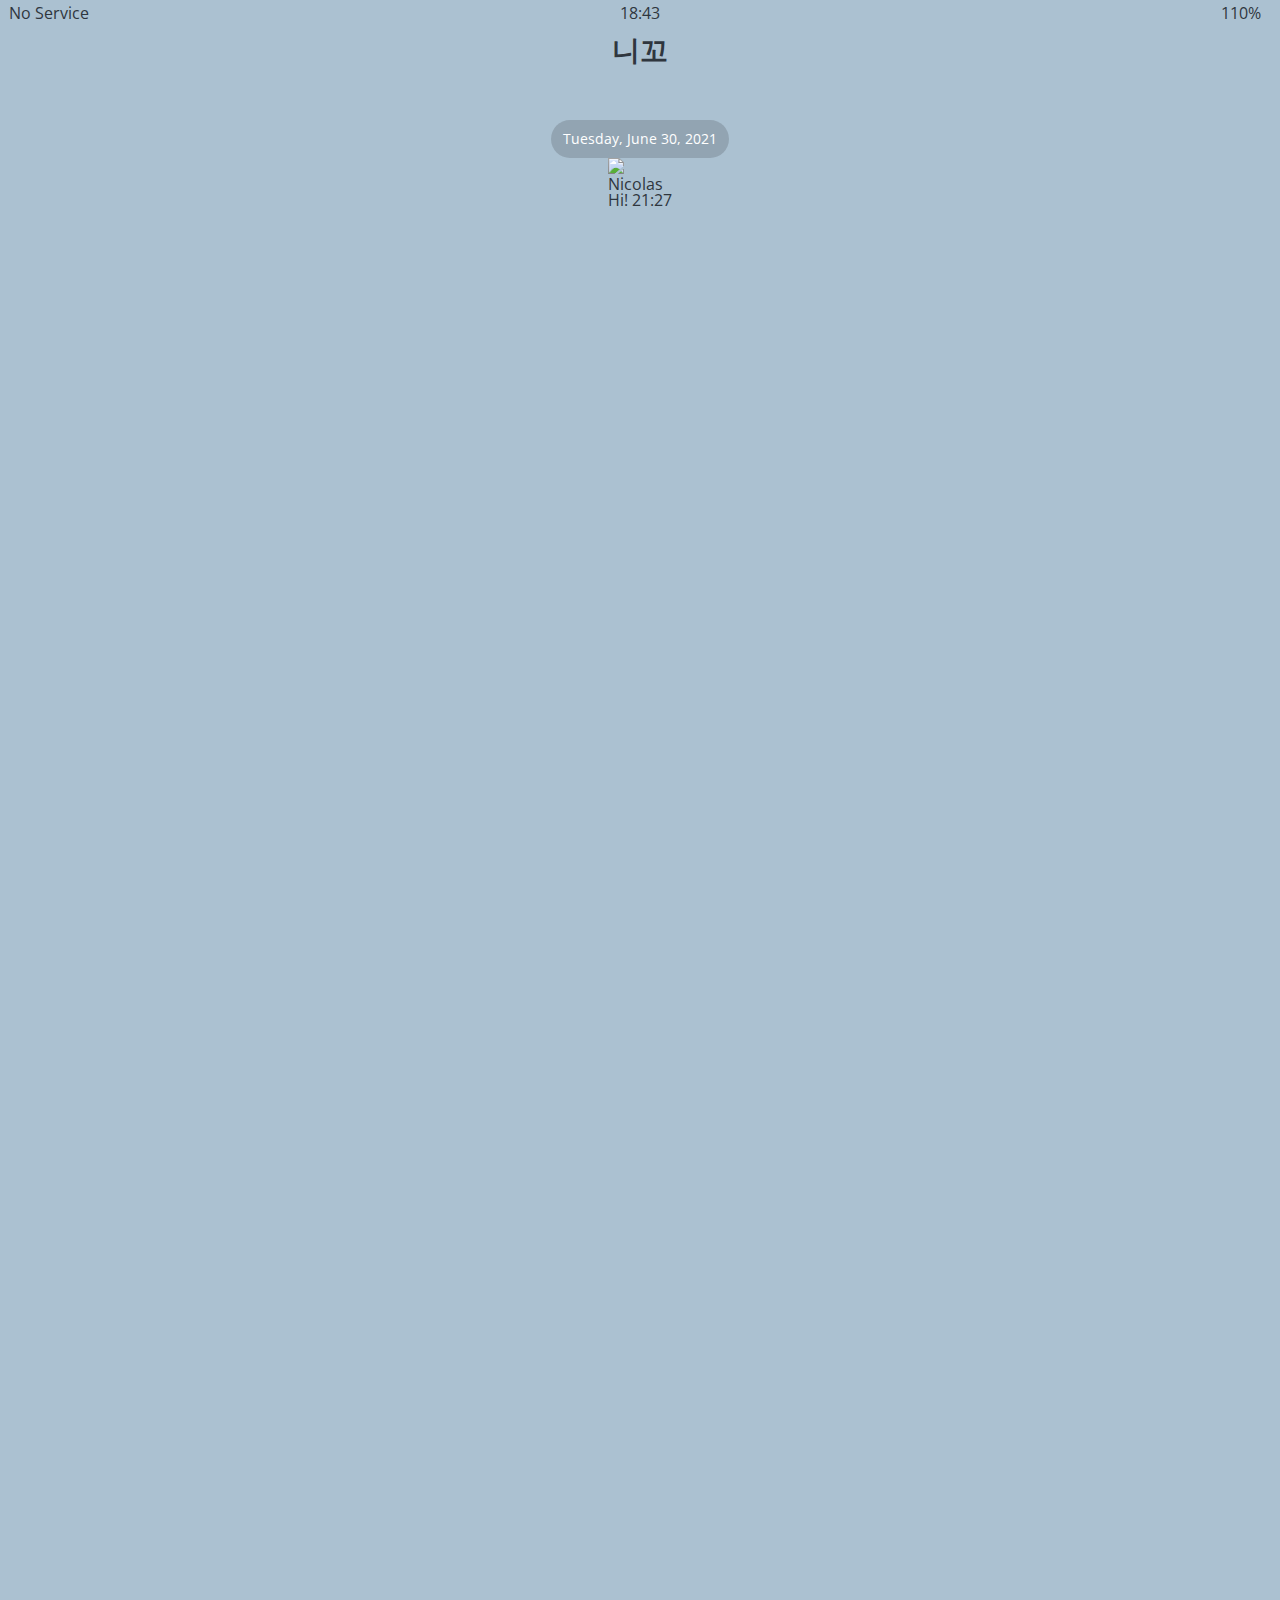
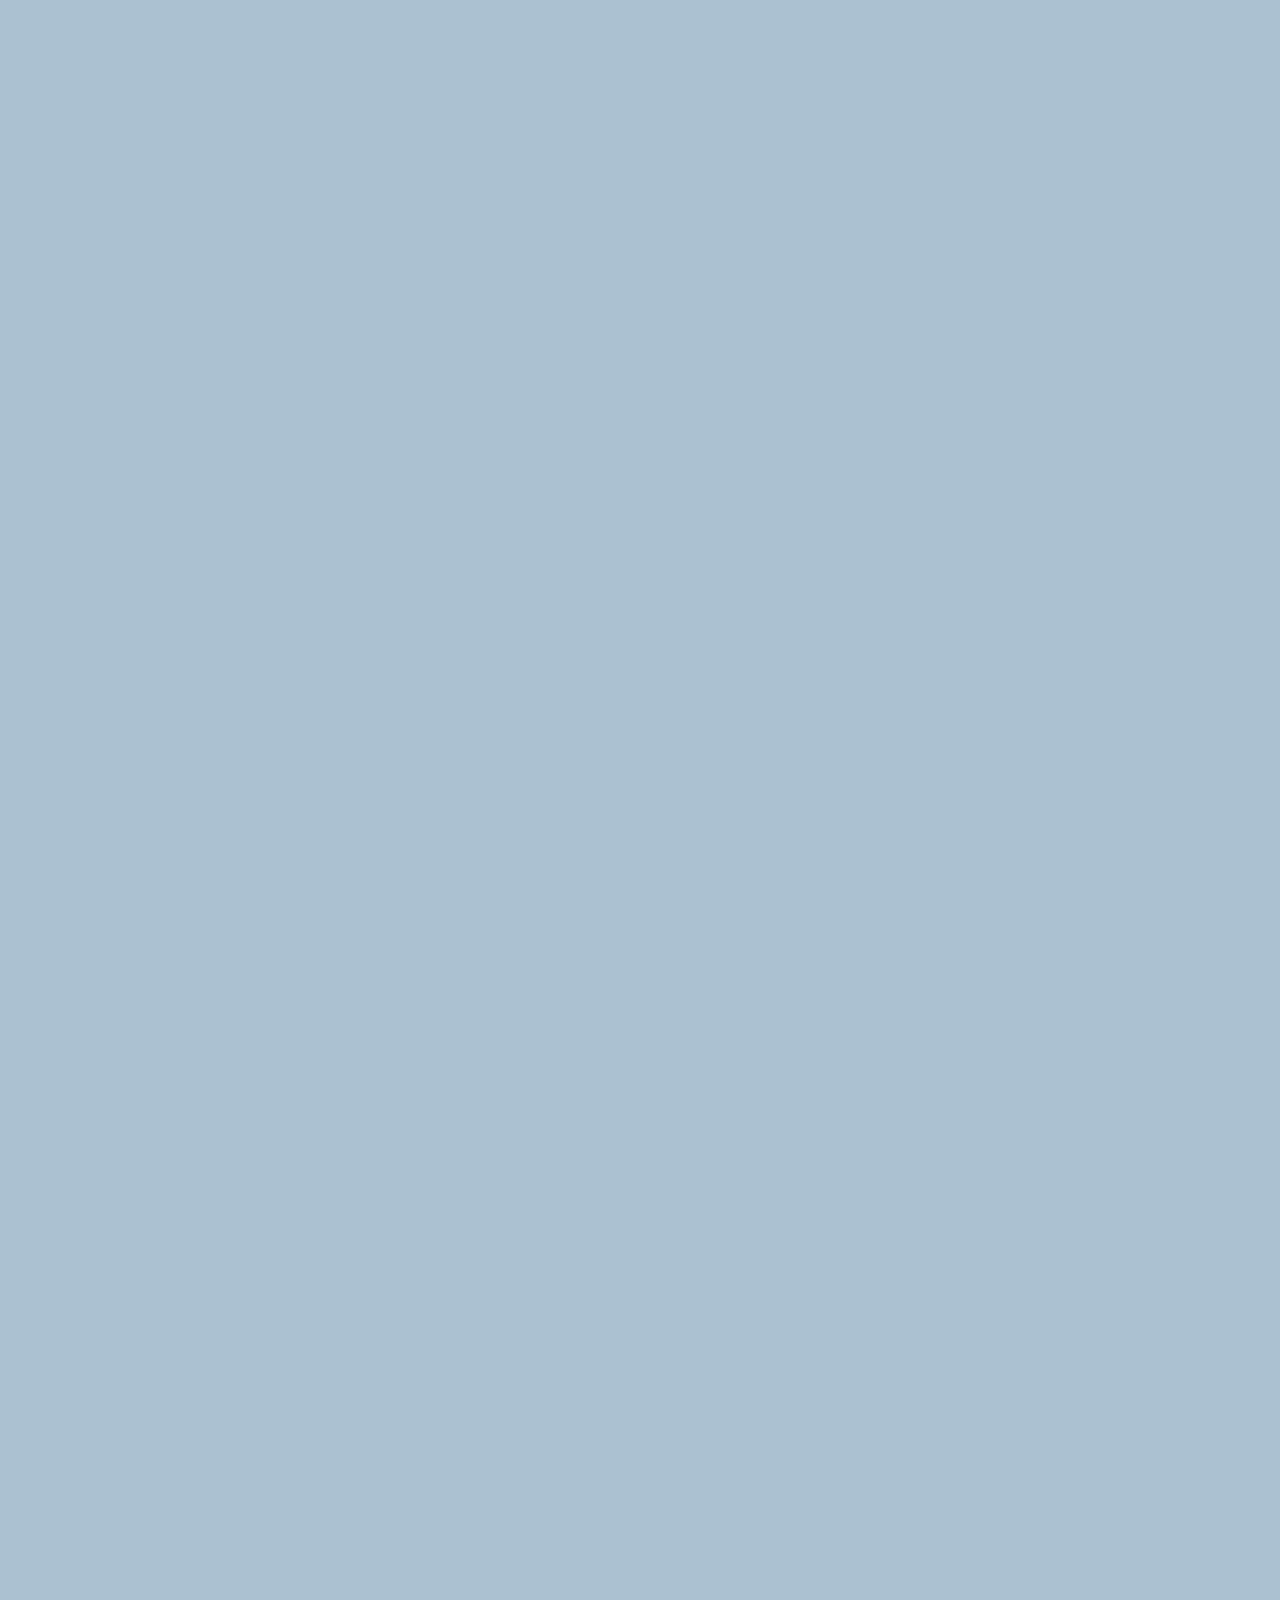
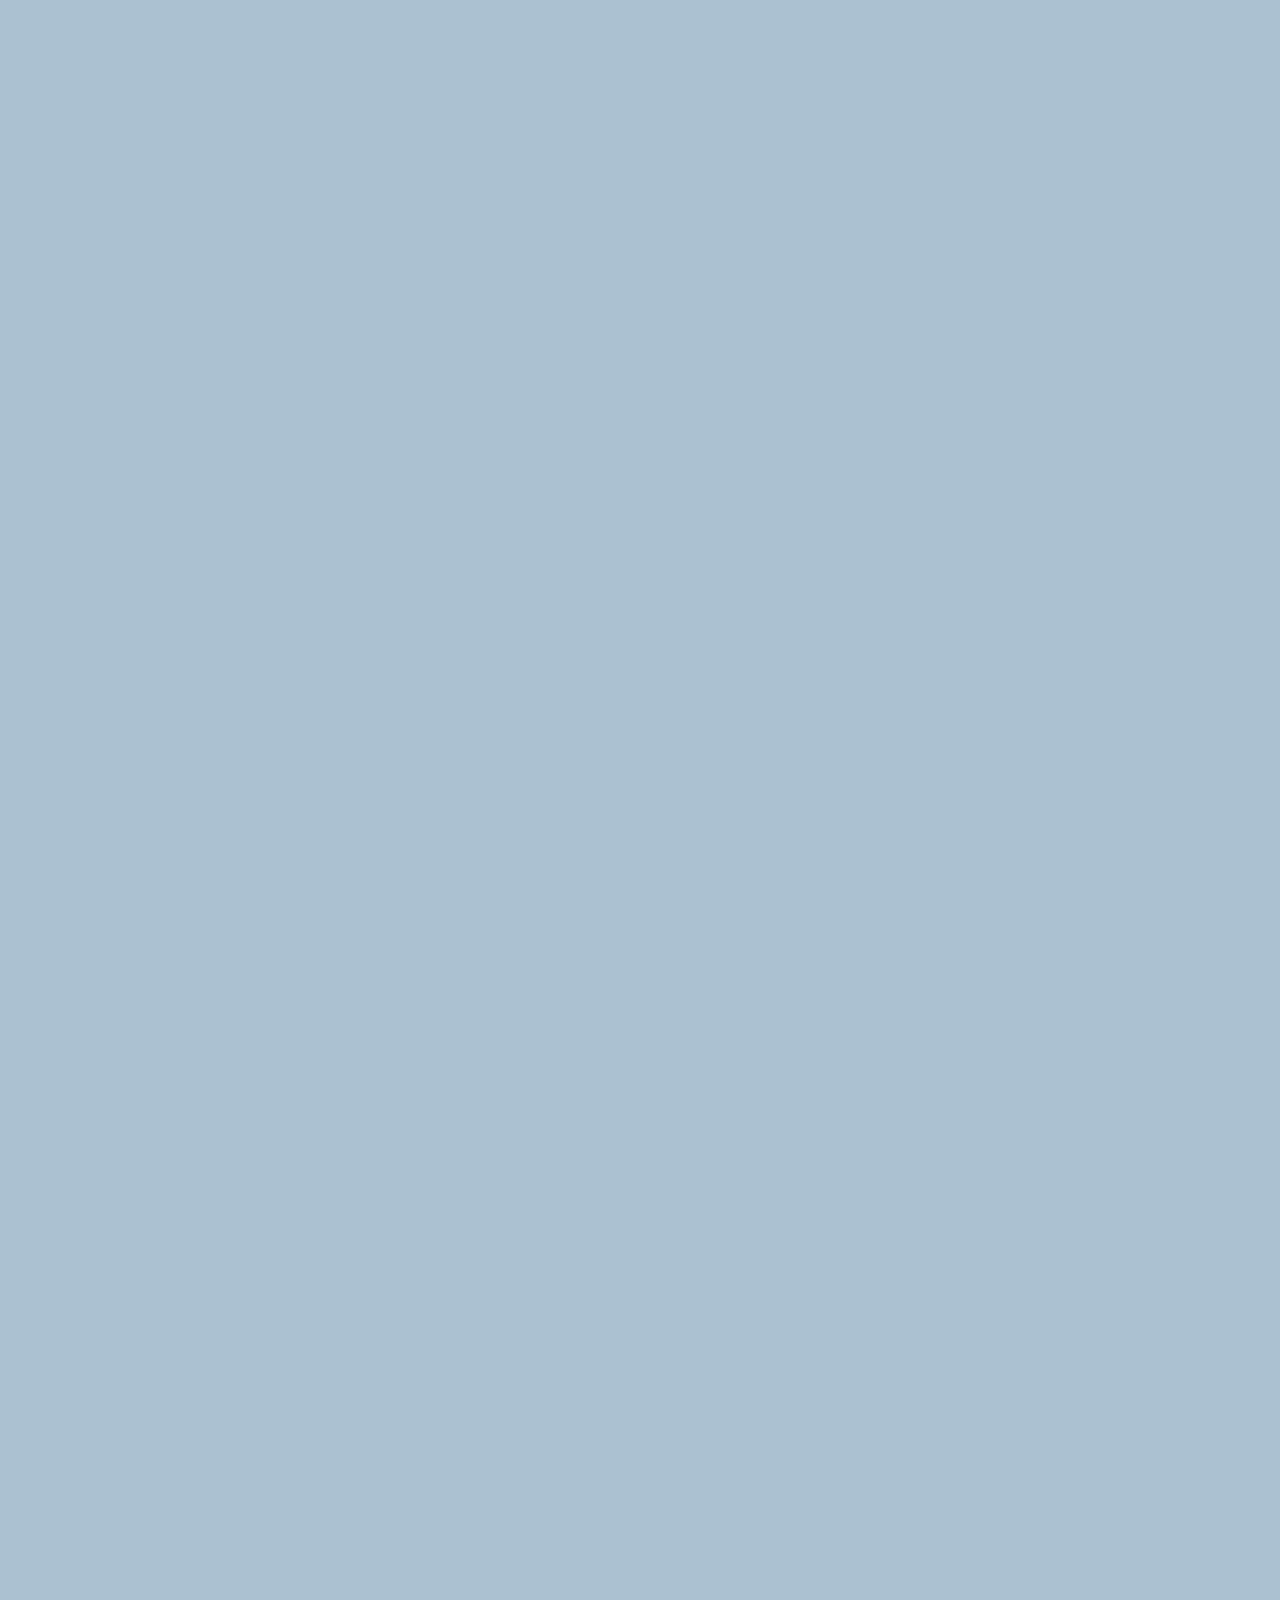
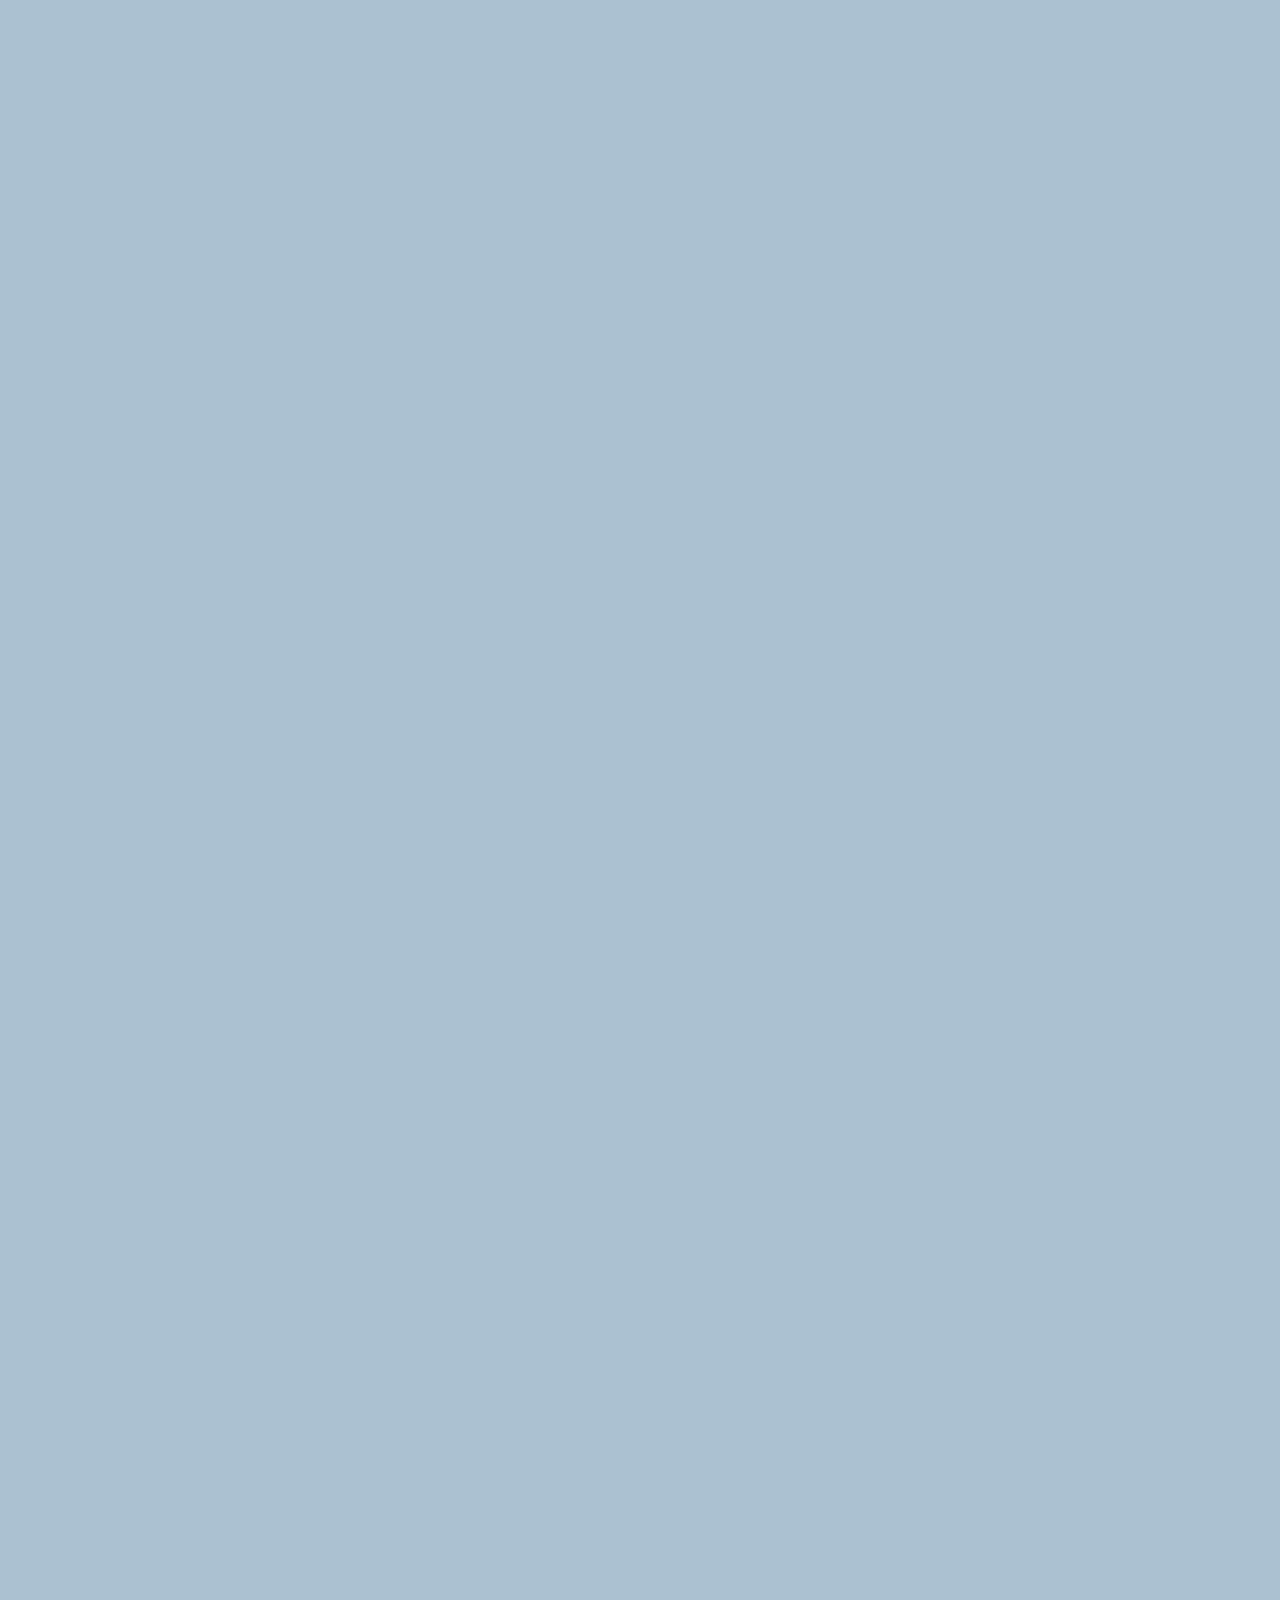
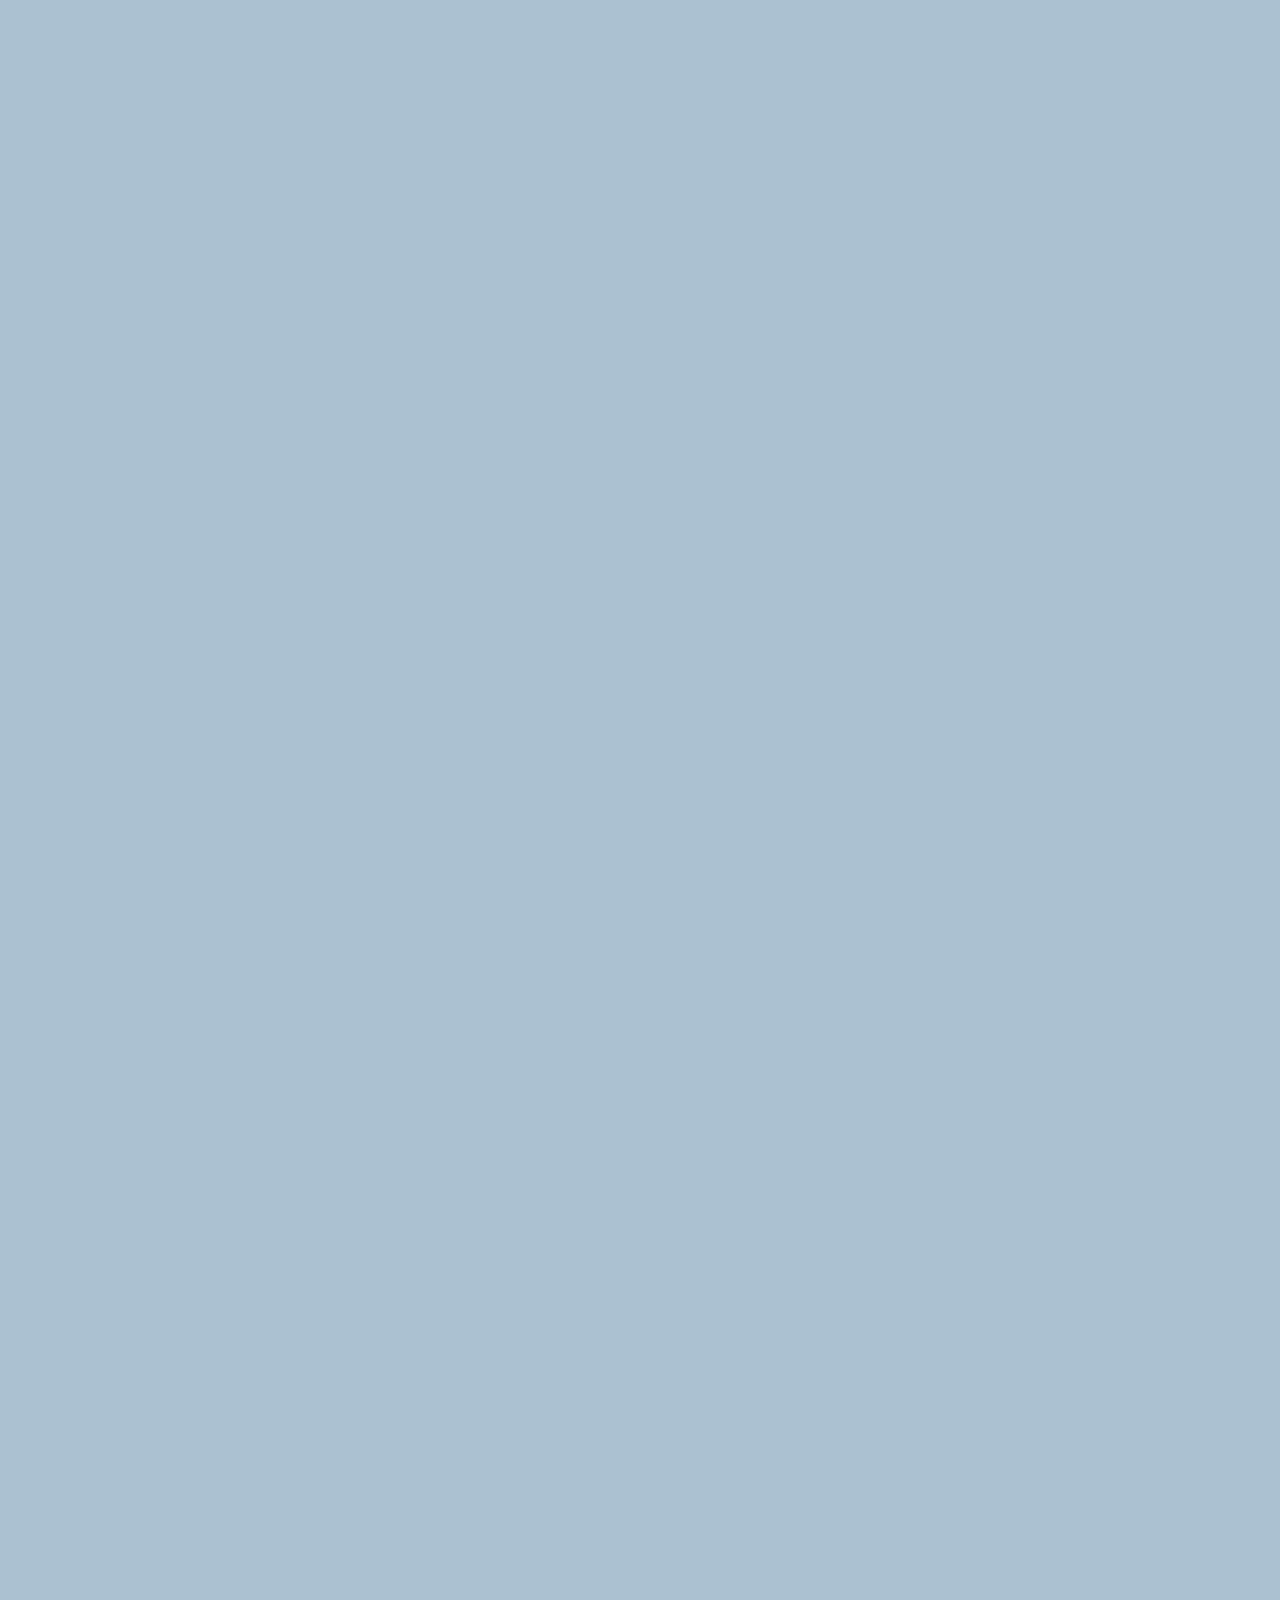
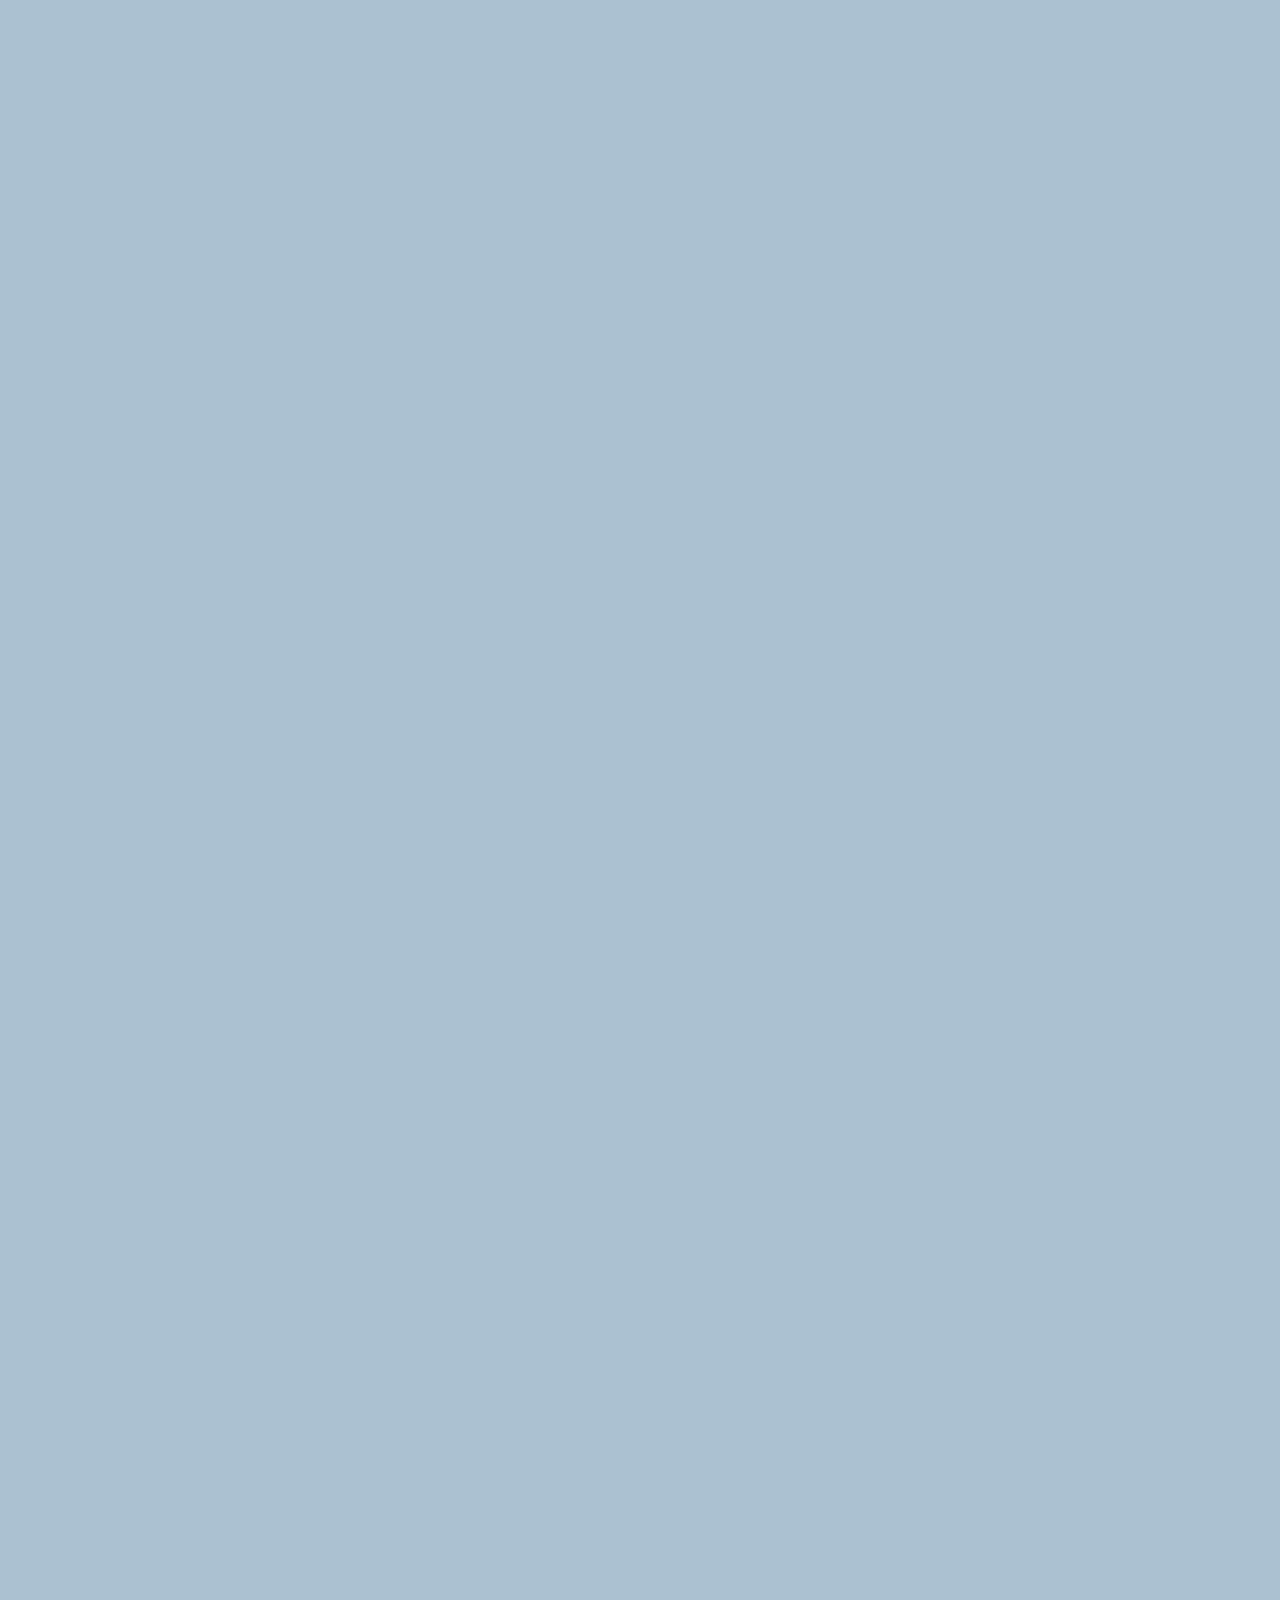
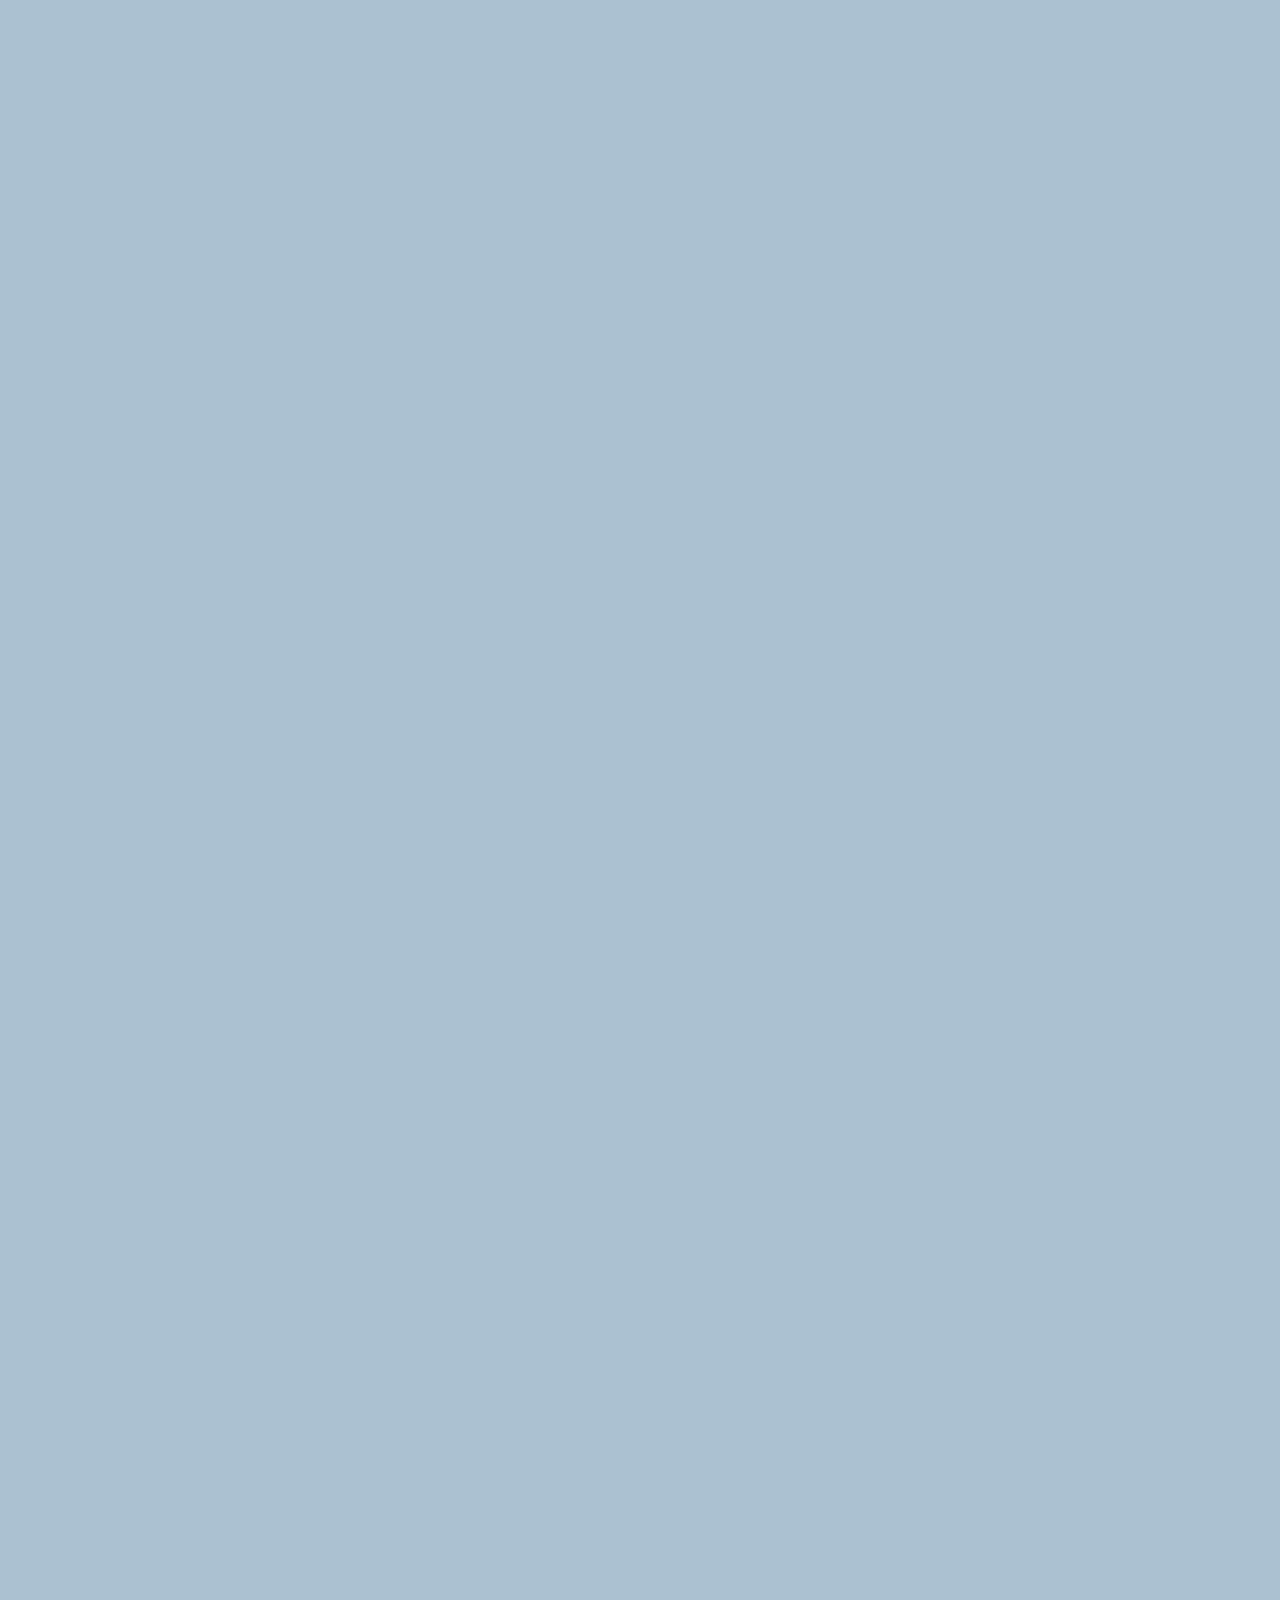
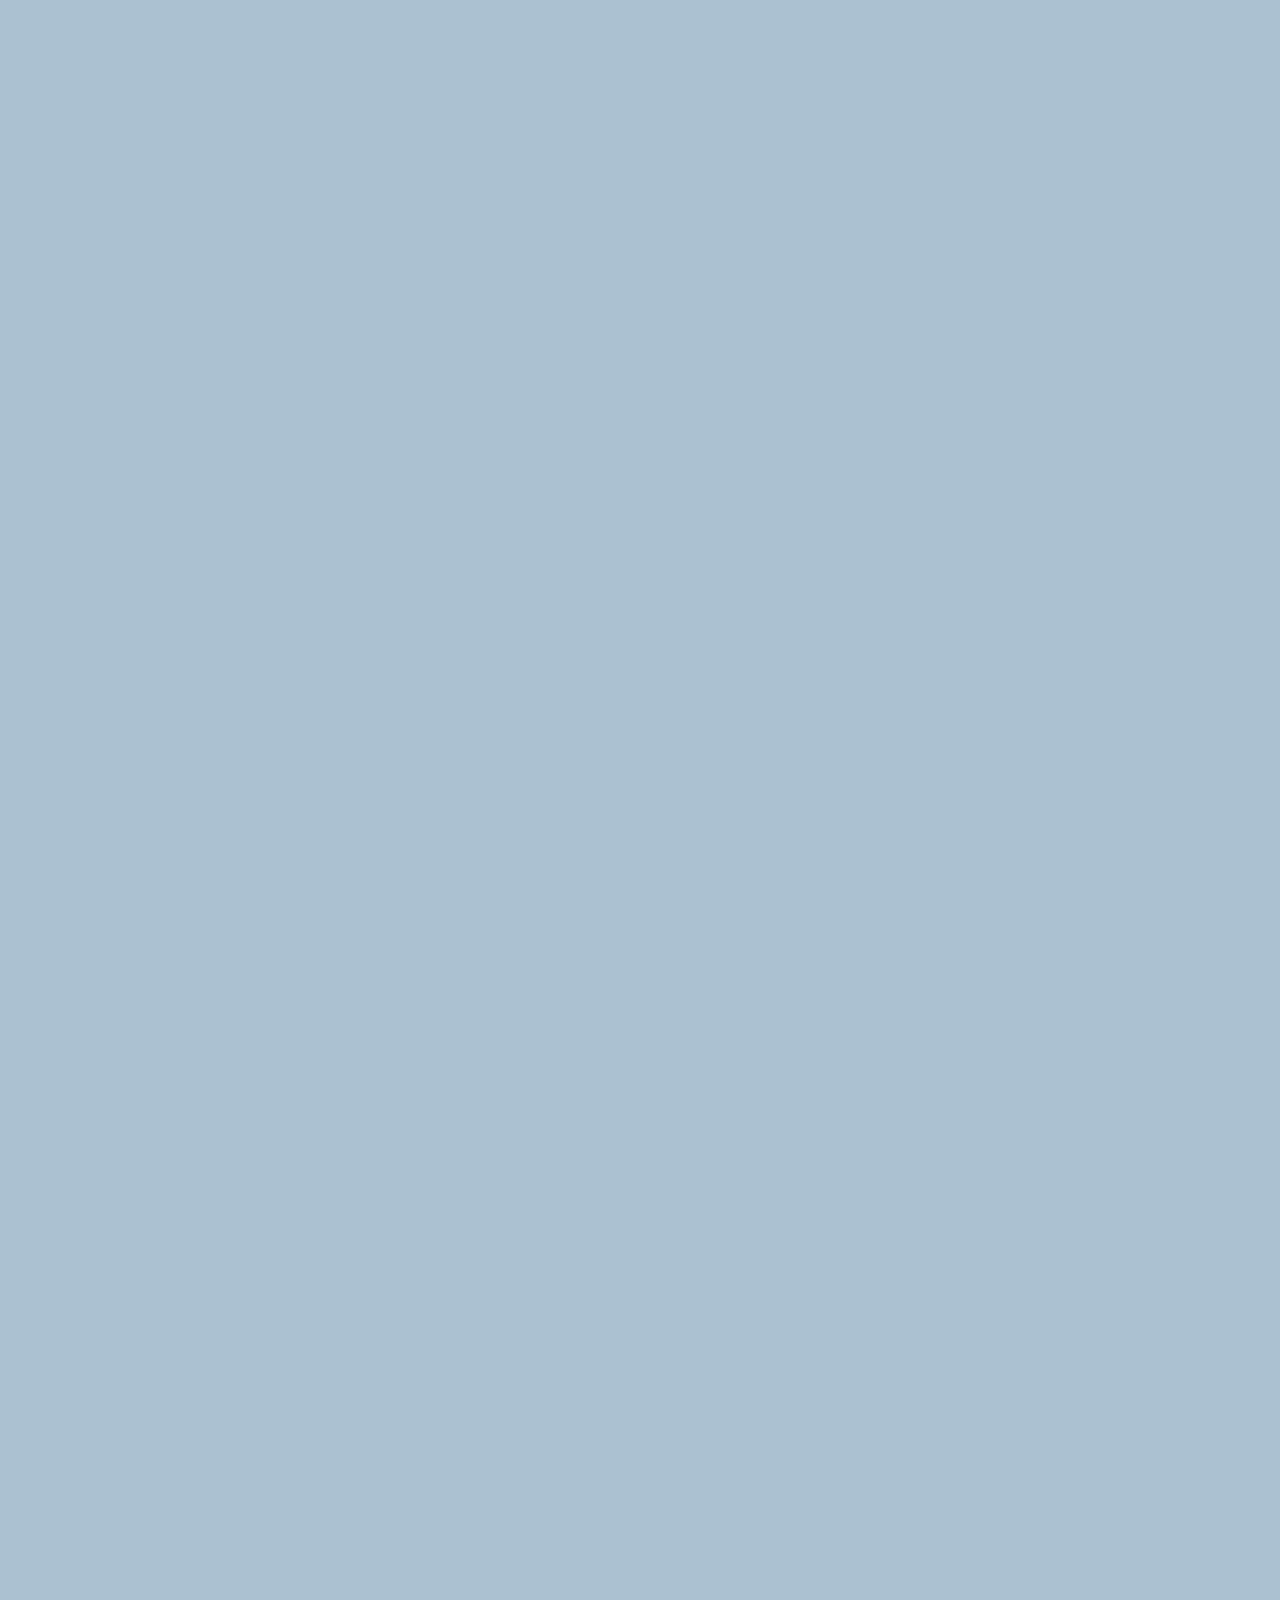
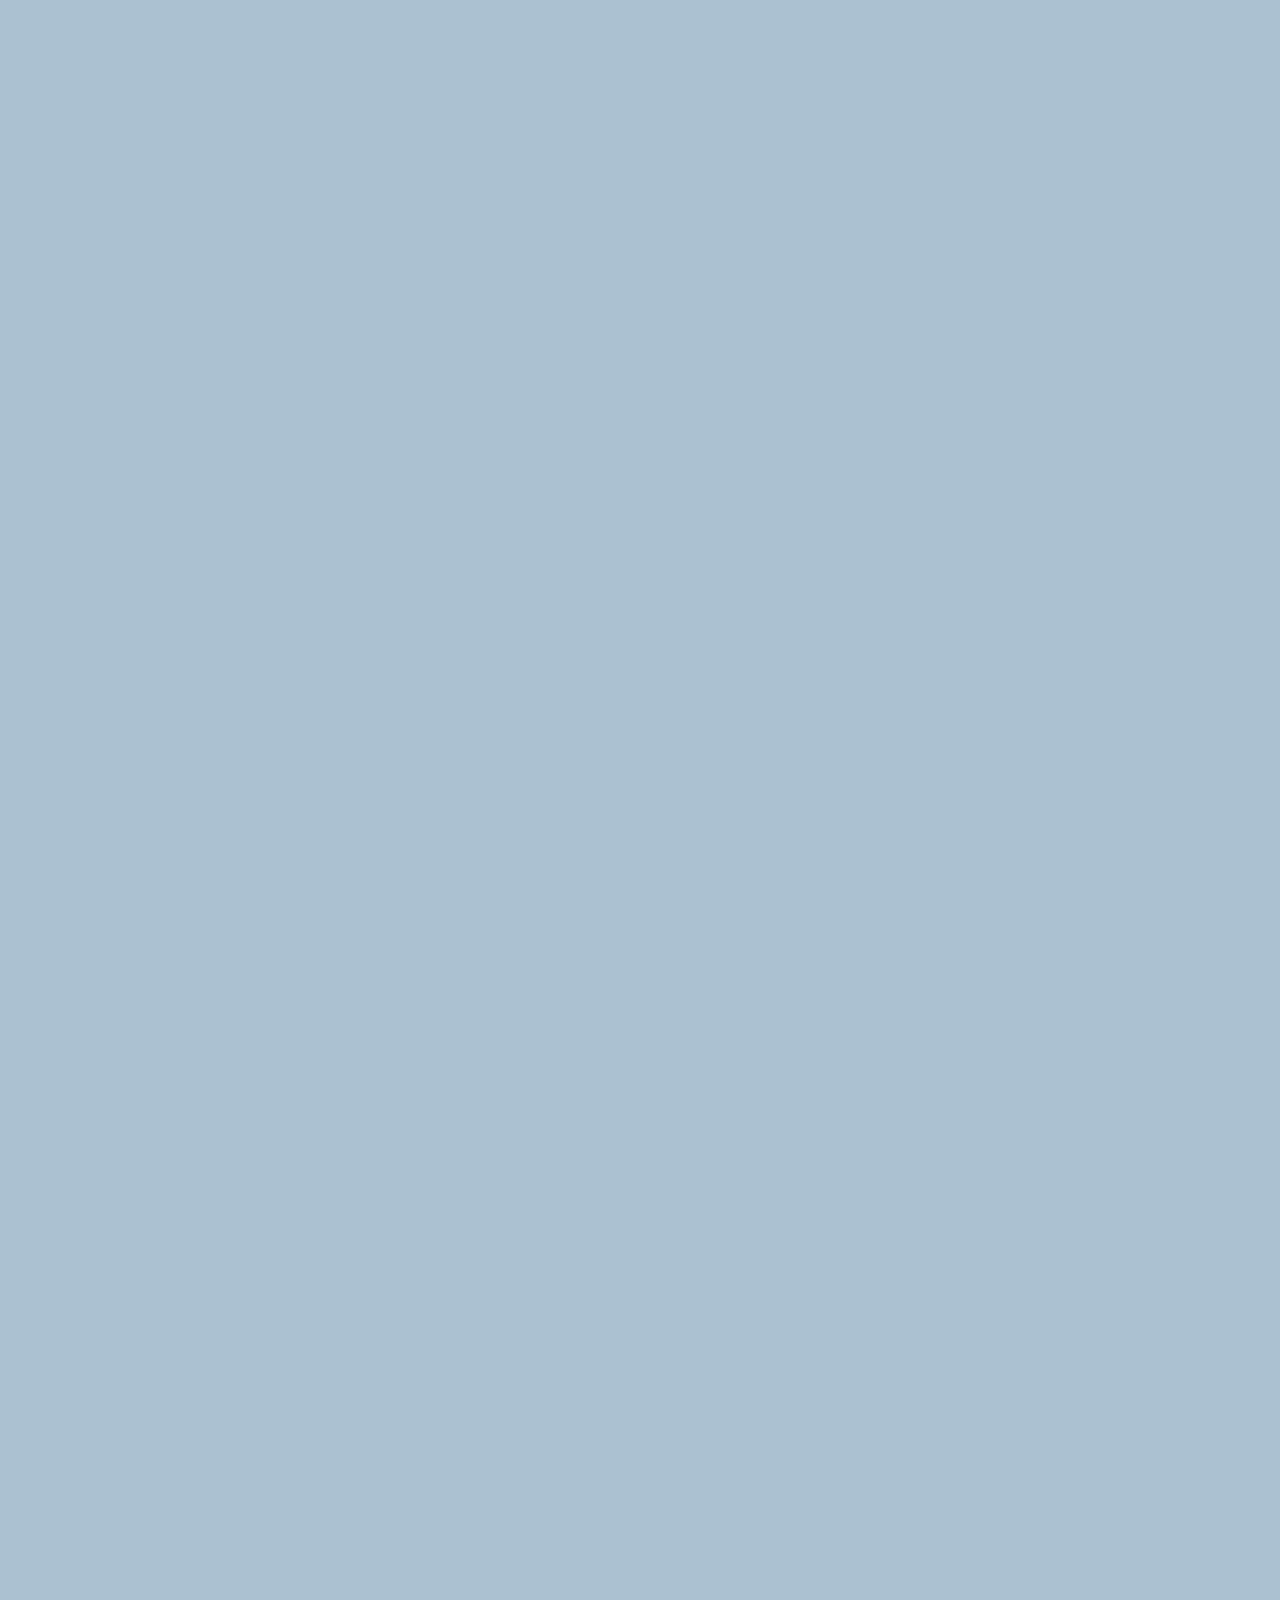
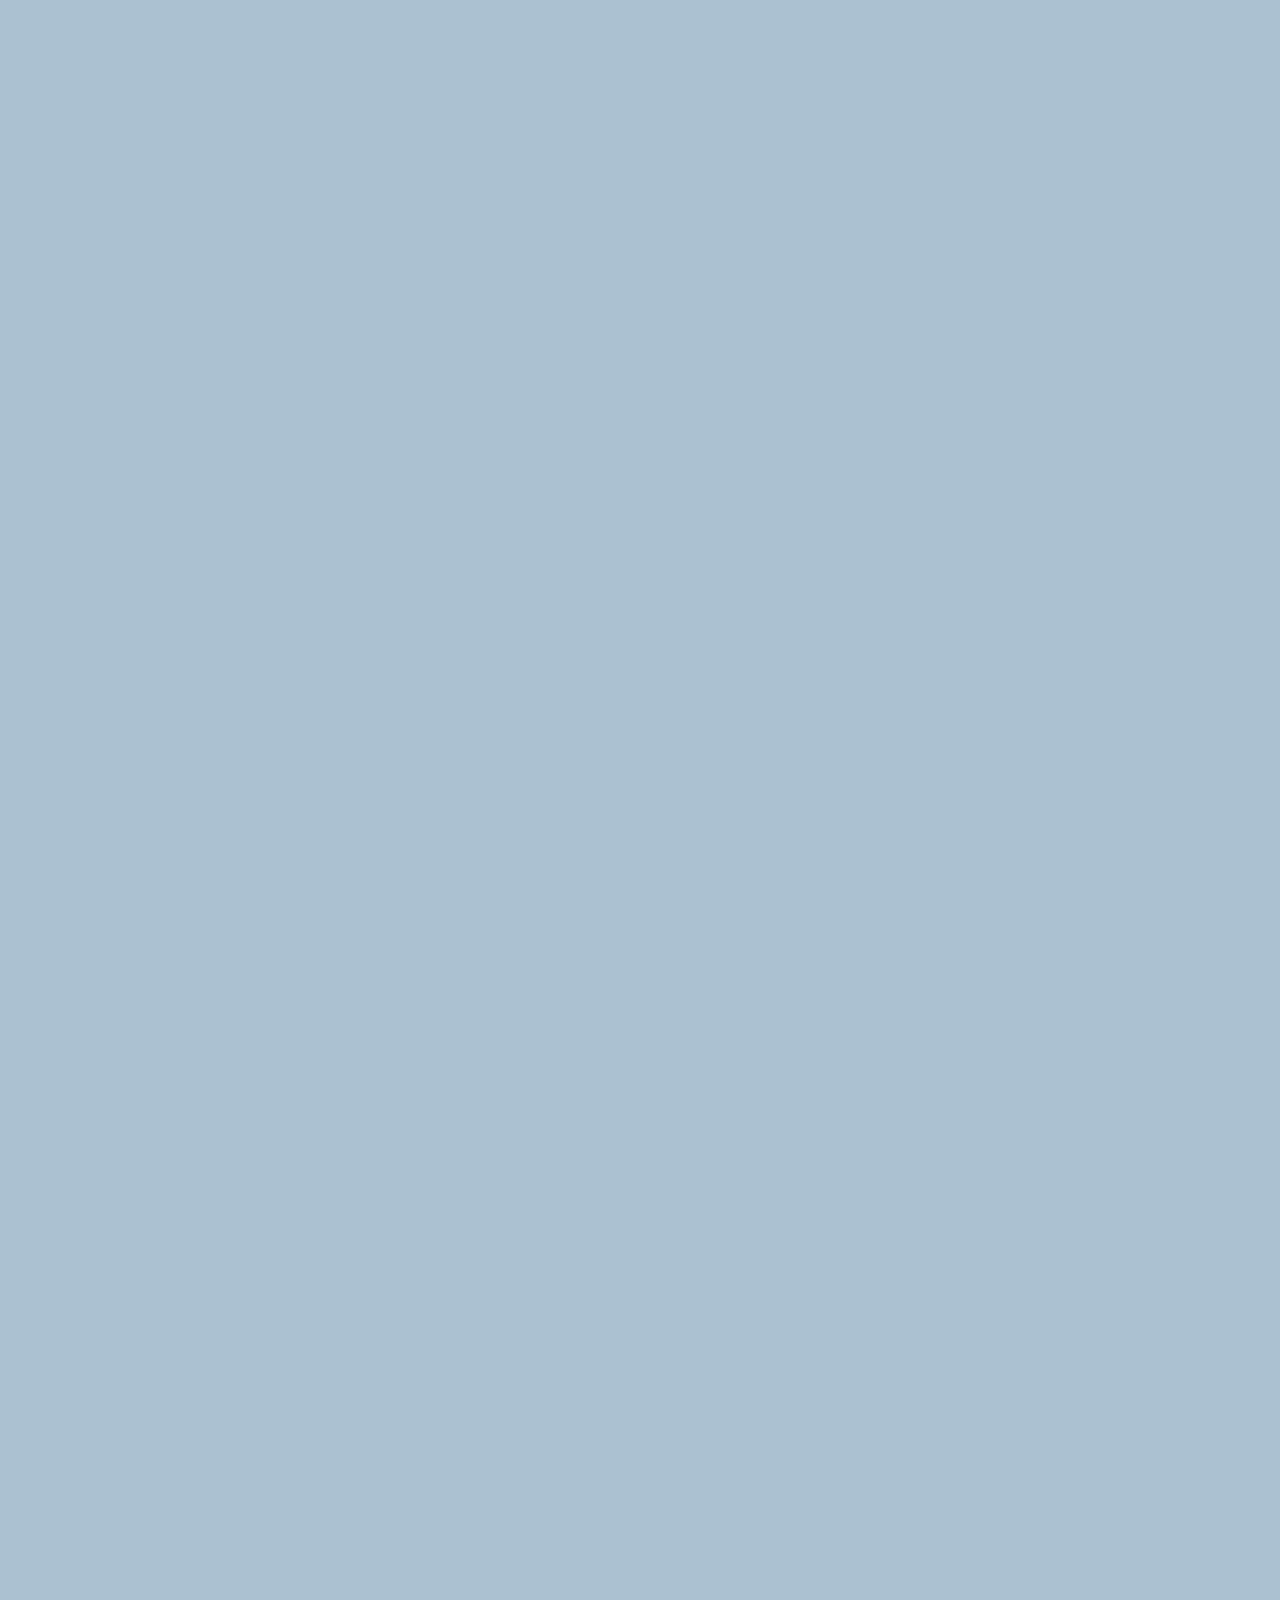
==== chat.html @ 012c06e4 "chat 구현중" ====
<!DOCTYPE html>
<html lang="en">
  <head>
    <link rel="stylesheet" href="css/styles.css" />
    <meta charset="UTF-8" />
    <meta name="viewport" content="width=device-width, initial-scale=1.0" />
    <title>Chat w/ Nico- kokoa Clone</title>
  </head>
  <body id="chat-screen">
    <div class="status-bar">
      <div class="status-bar__column">
        <span>No Service</span>
        <i class="fas fa-wifi"></i>
      </div>
      <div class="status-bar__column">
        <span>18:43</span>
      </div>
      <div class="status-bar__column">
        <span>110%</span>
        <i class="fas fa-battery-full fa-lg"></i>
        <i class="fas fa-bolt"></i>
      </div>
    </div>

    <header class="alt-header">
      <div class="alt-header__column">
        <a href="chats.html">
          <i class="fas fa-angle-left fa-3x"></i>
        </a>
      </div>
      <div class="alt-header__column">
        <h1 class="alt-header__title">니꼬</h1>
      </div>
      <div class="alt-header__column">
        <span><i class="fas fa-search fa-lg"></i></span>
        <span><i class="fas fa-bars fa-lg"></i></span>
      </div>
    </header>

    <main class="main-screen main-chat">
      <div class="chat__timestamp">Tuesday, June 30, 2021</div>

      <div class="message-row">
        <img src="https://avatars3.githubusercontent.com/u/3612017" />
        <div class="message-row__content">
          <span class="message__author">Nicolas</span>
          <div class="message__info">
            <span class="message__bubble">Hi!</span>
            <span class="message__time">21:27</span>
          </div>
        </div>
      </div>
    </main>

    <script
      src="https://kit.fontawesome.com/6478f529f2.js"
      crossorigin="anonymous"
    ></script>
  </body>
</html>
---- css/styles.css ----
@import url("https://fonts.googleapis.com/css2?family=Open+Sans:wght@400;600&display=swap");
@import "reset.css";
@import "variables.css";

/* components */
@import "components/status-bar.css";
@import "components/nav-bar.css";
@import "components/screen-header.css";
@import "components/alt-screen-header.css";
@import "components/user-component.css";
@import "components/badge.css";
@import "components/icon-row.css";

/* screens */
@import "screens/login.css";
@import "screens/friends.css";
@import "screens/find.css";
@import "screens/more.css";
@import "screens/settings.css";
@import "screens/chat.css";

body {
  color: #2f363e;
  font-family: "Open Sans", sans-serif;
  /* height: 1000vh; */
}

.main-screen {
  padding: 0px var(--horizontal-space);
}
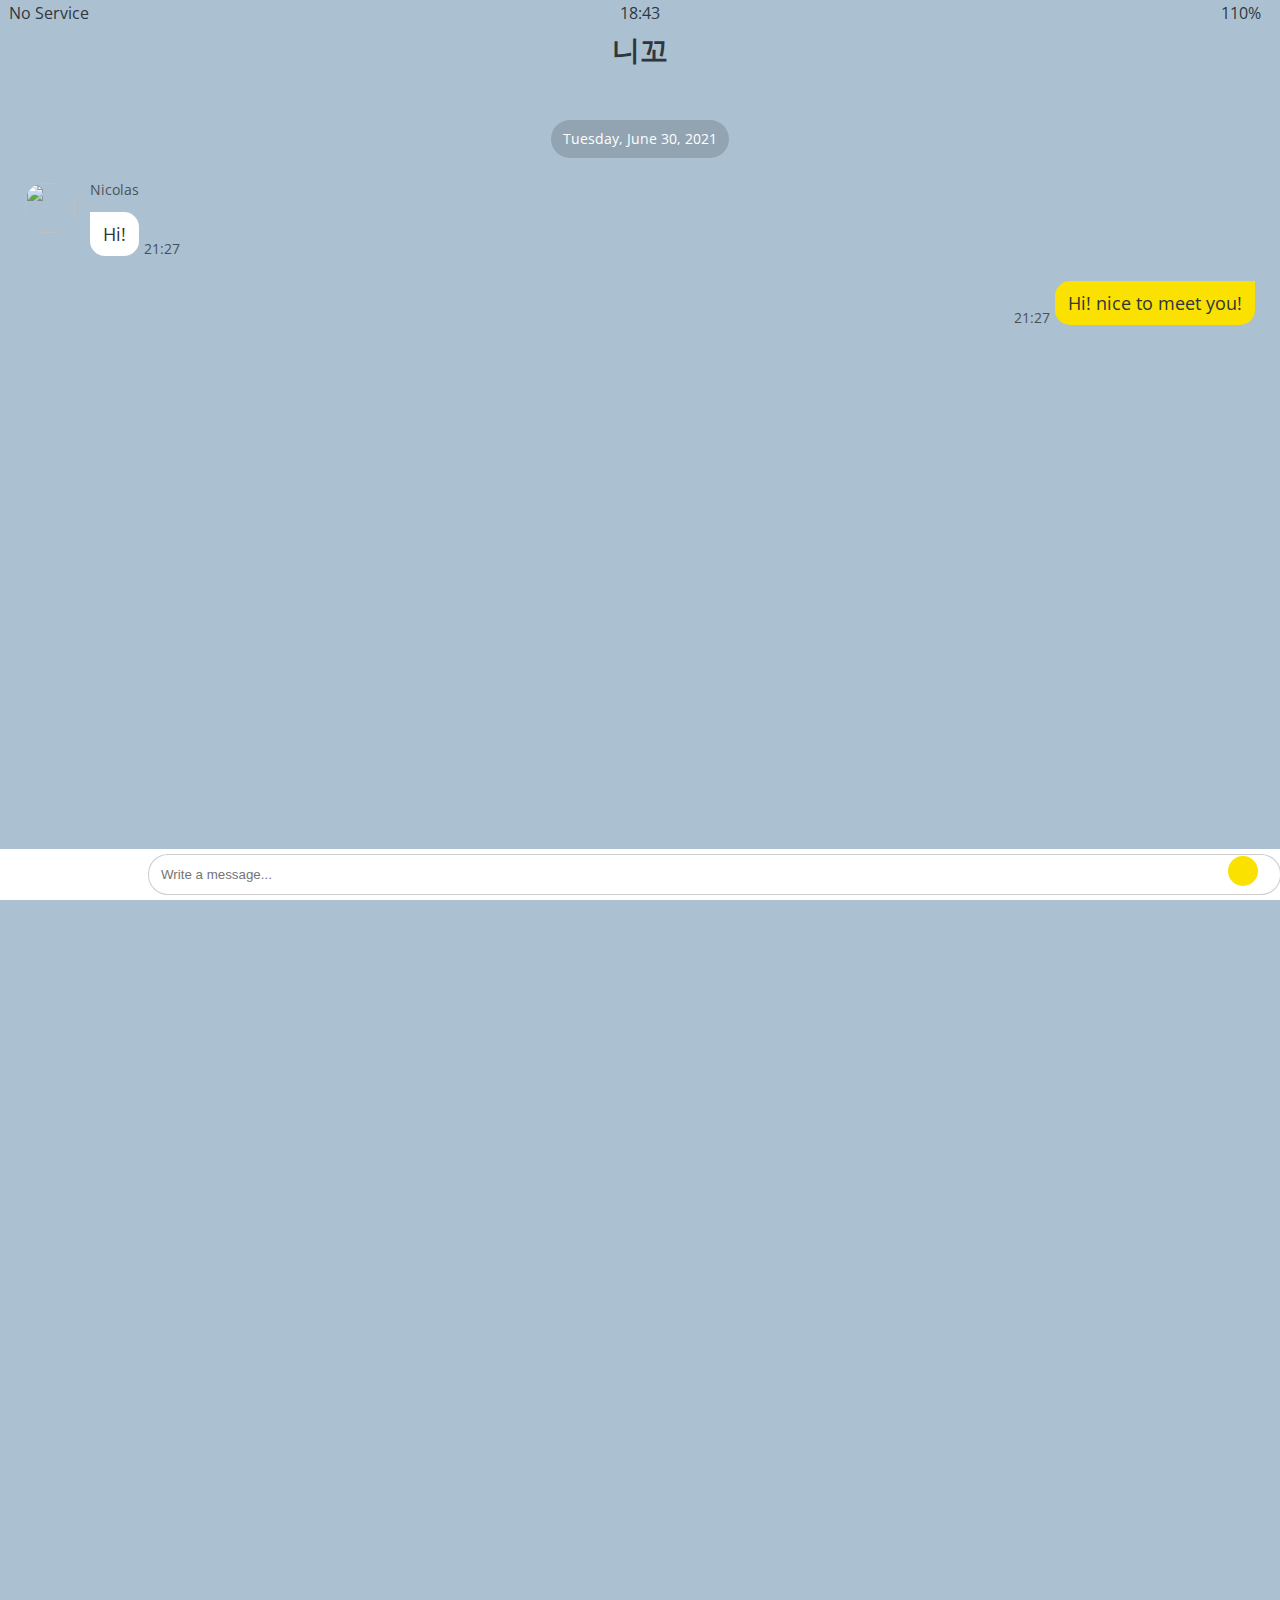
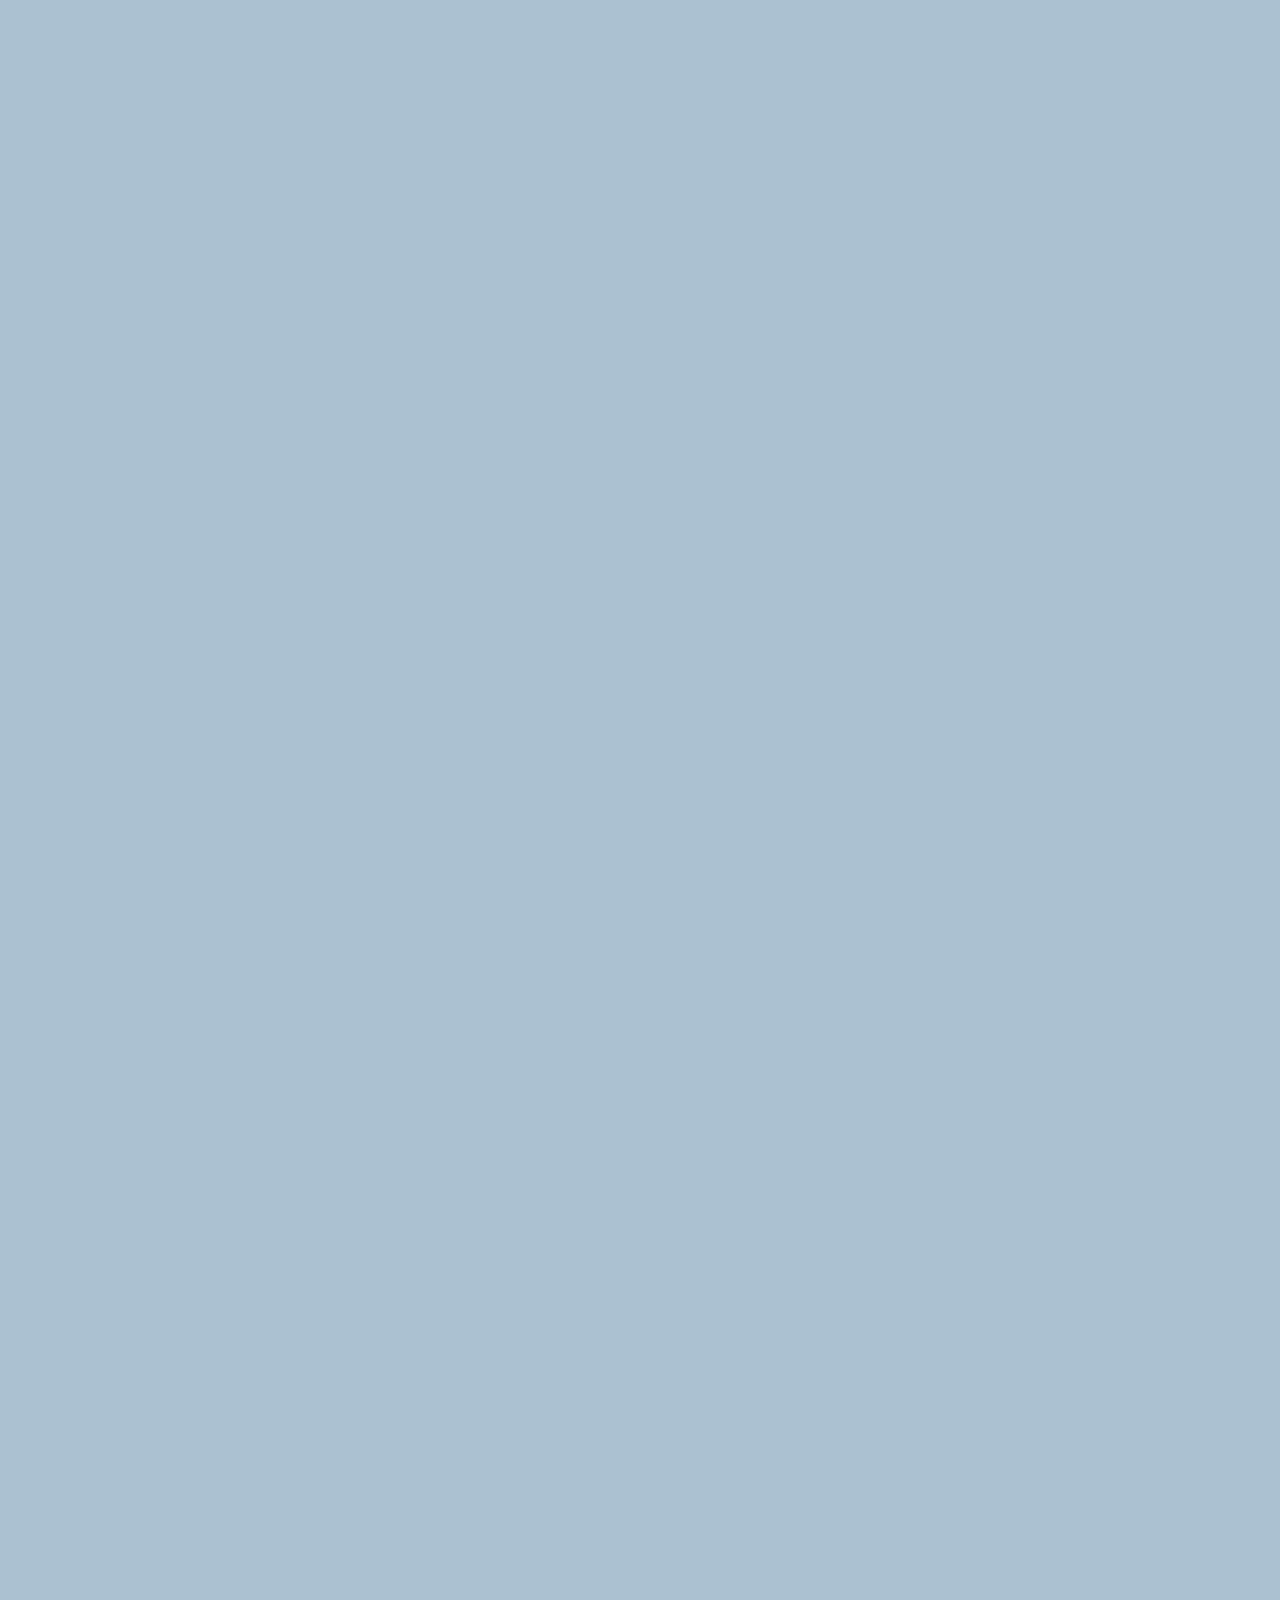
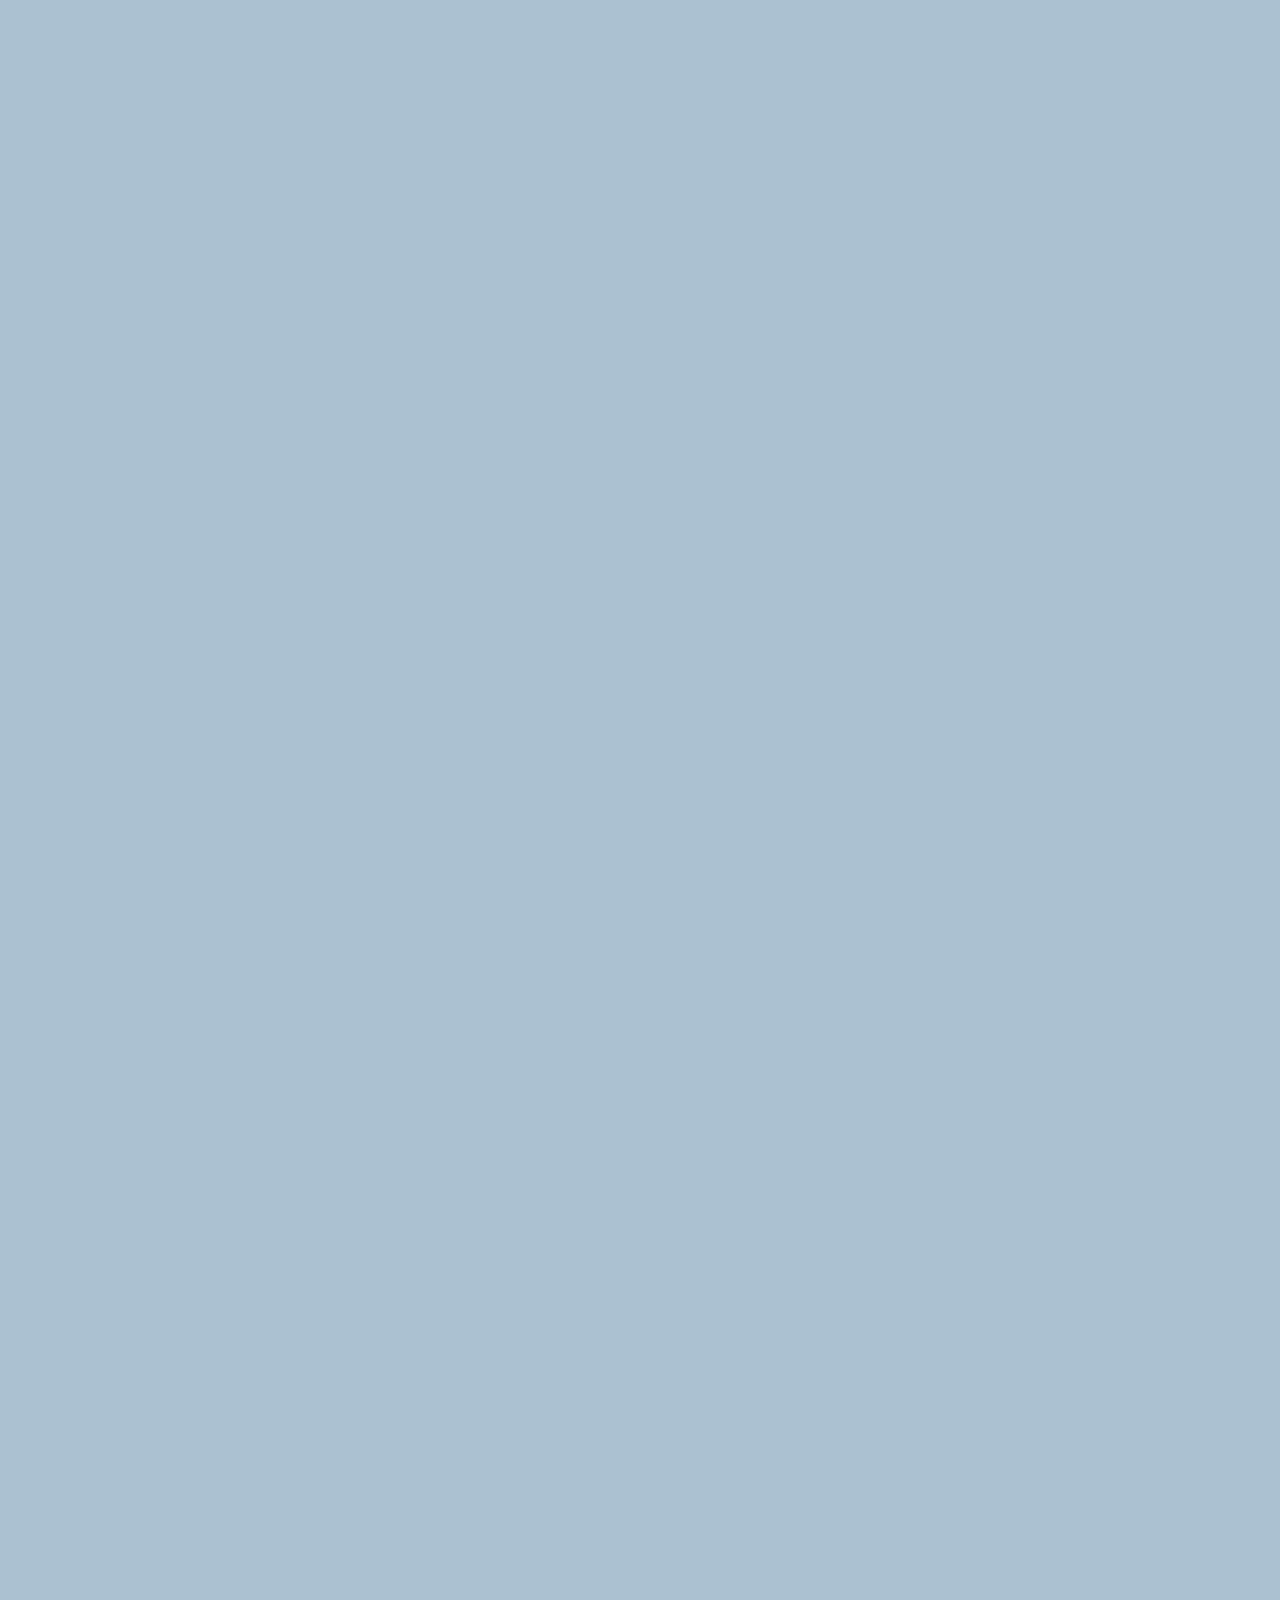
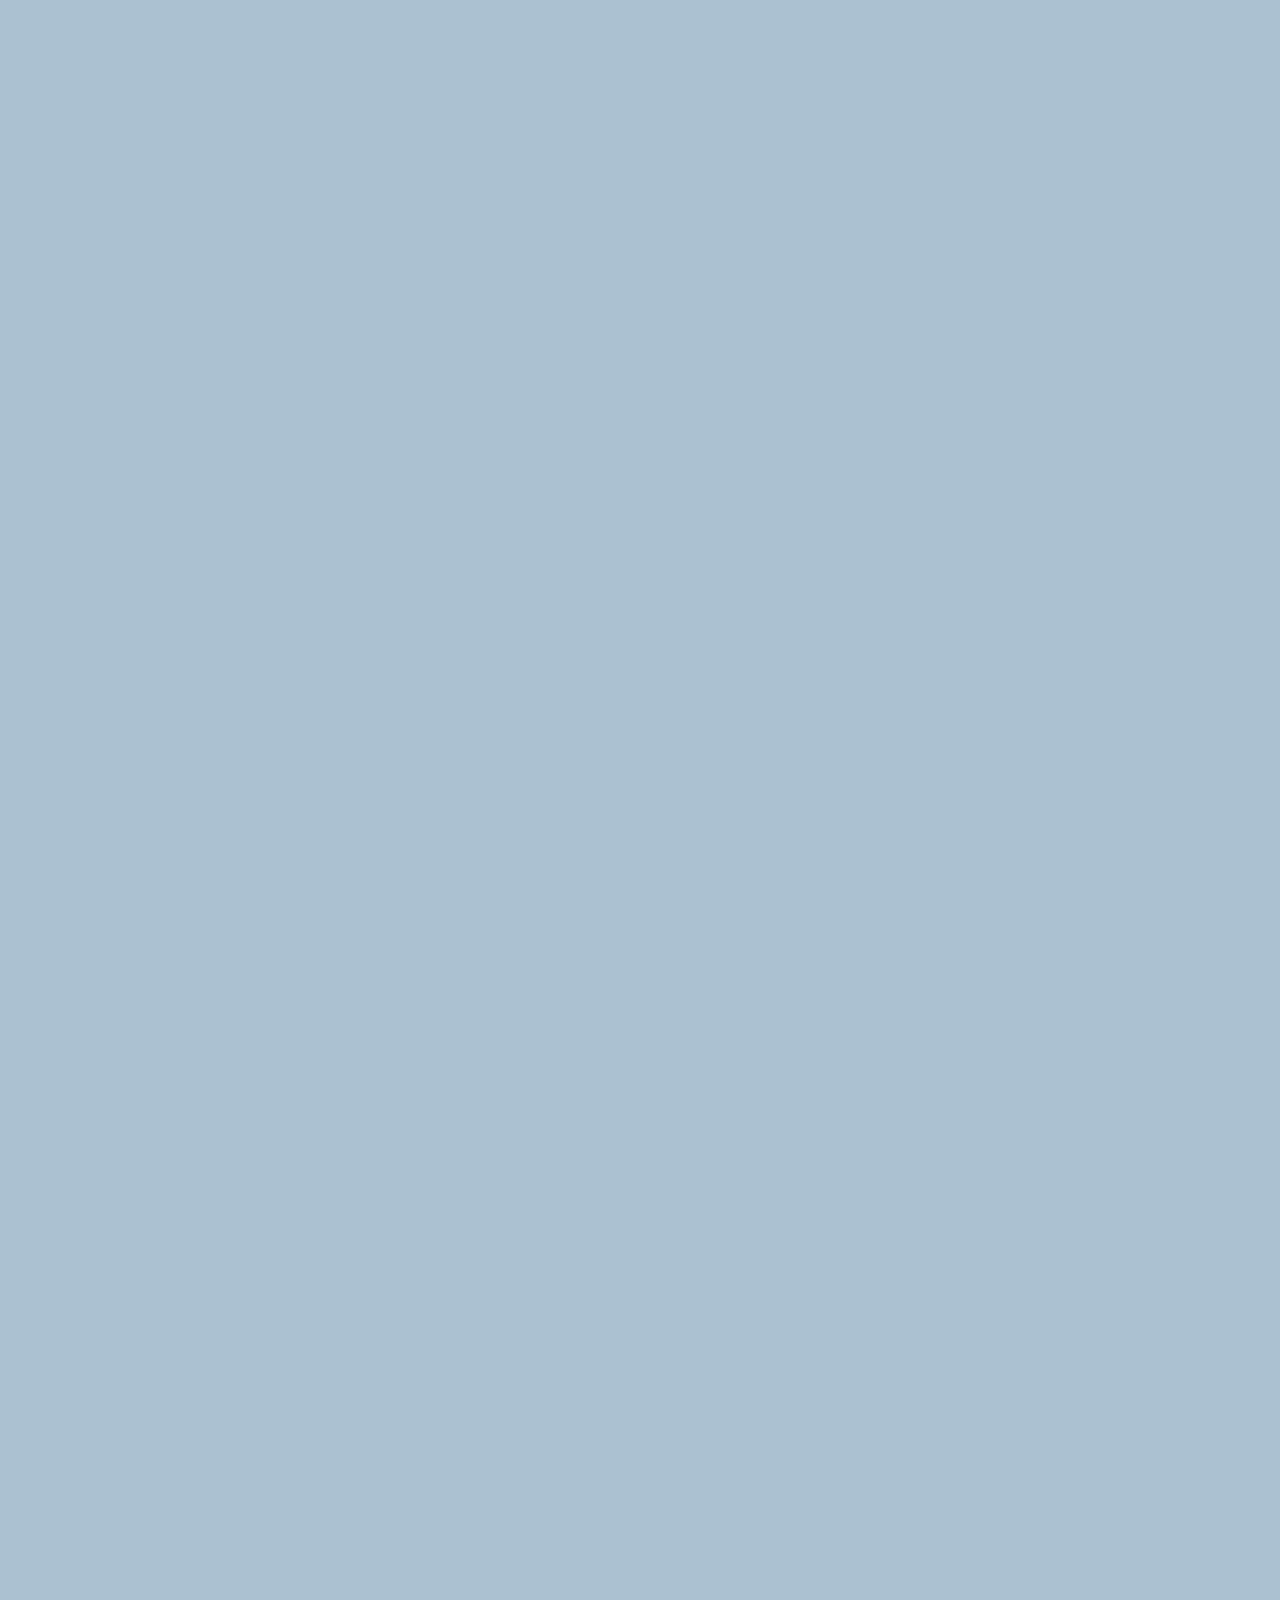
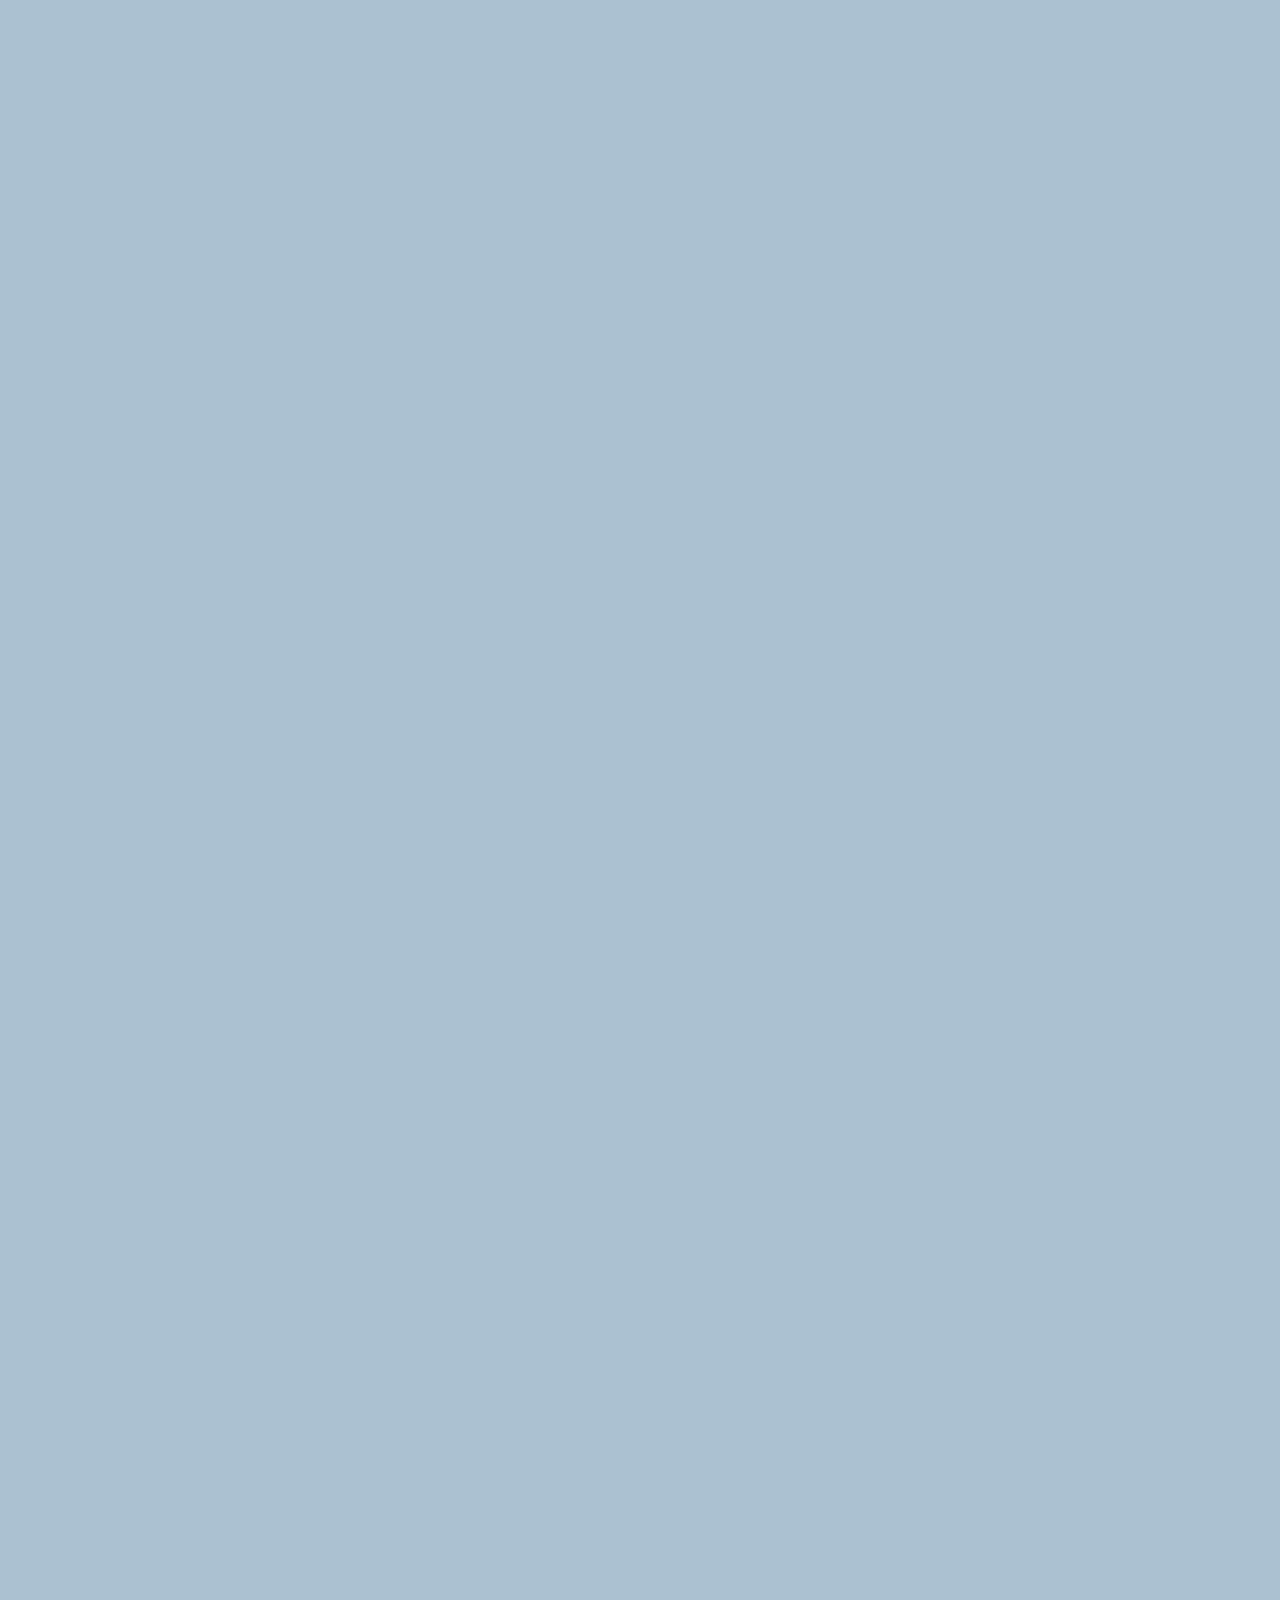
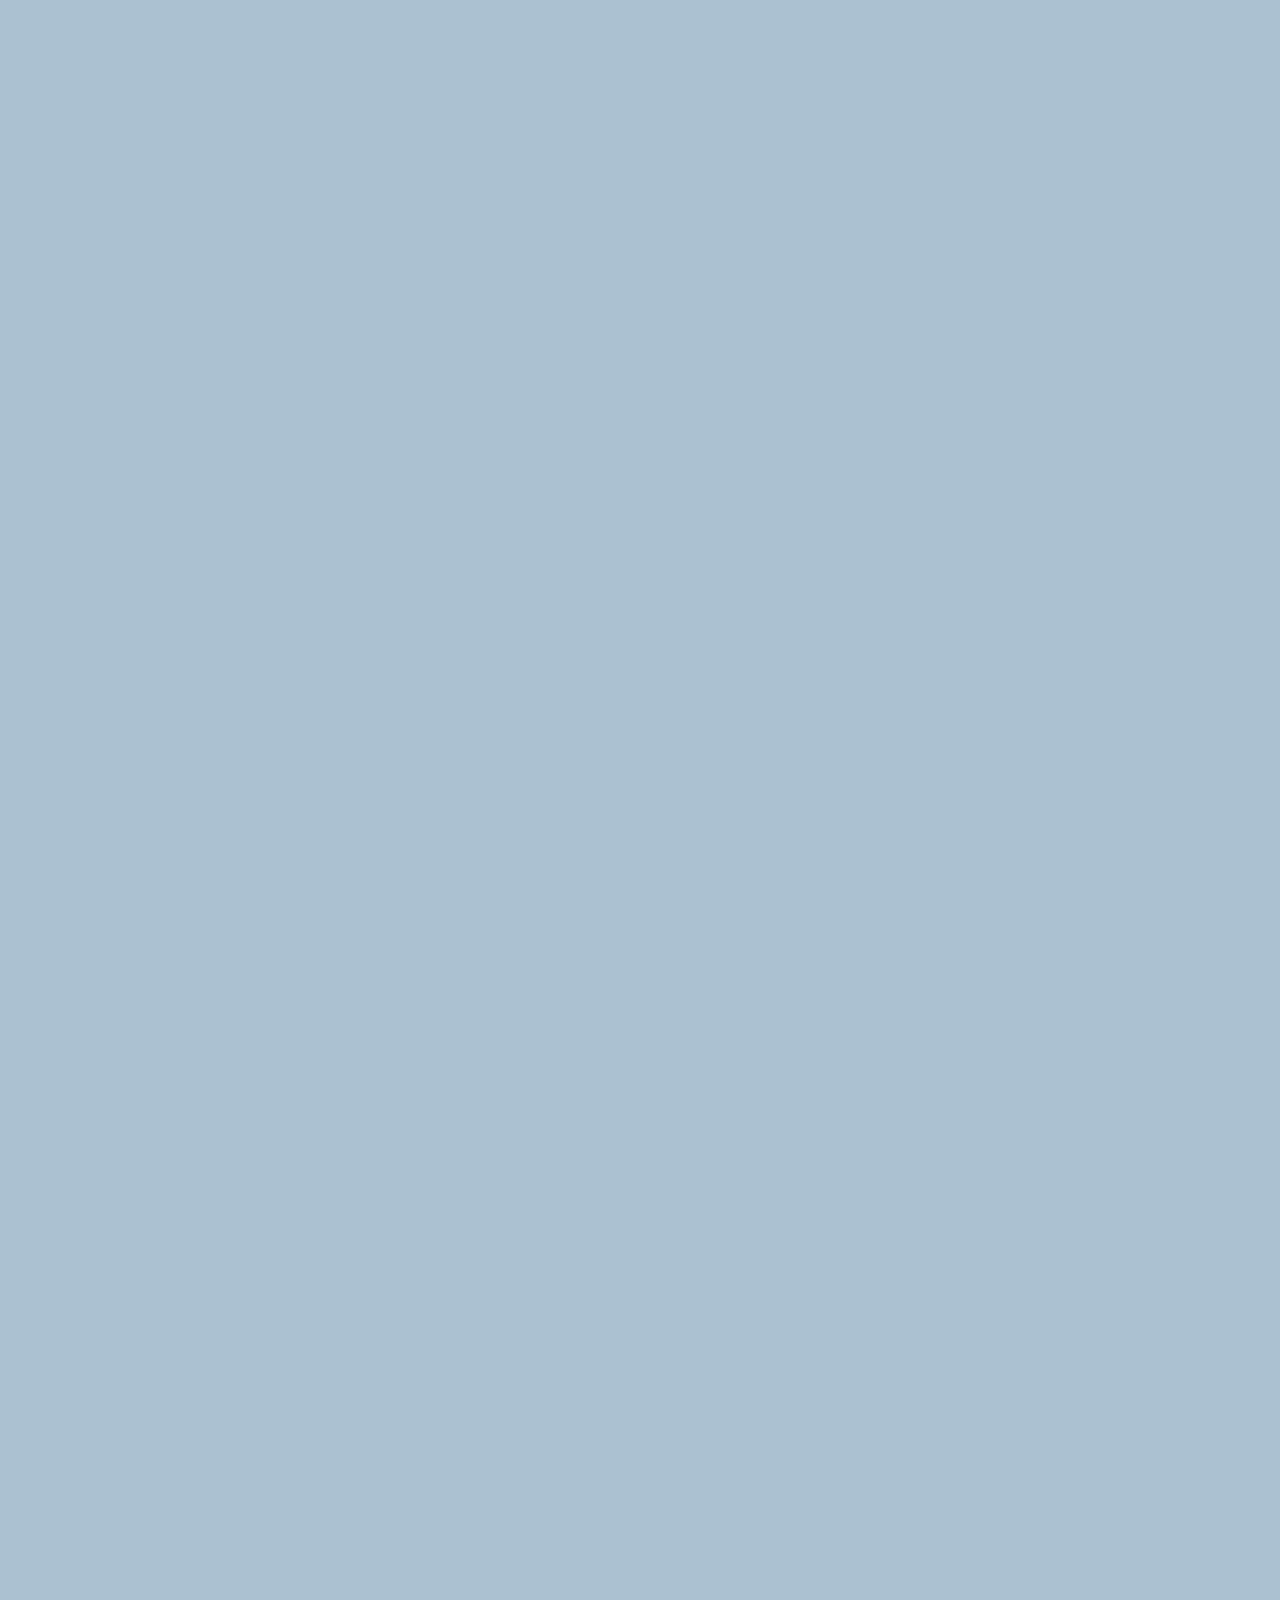
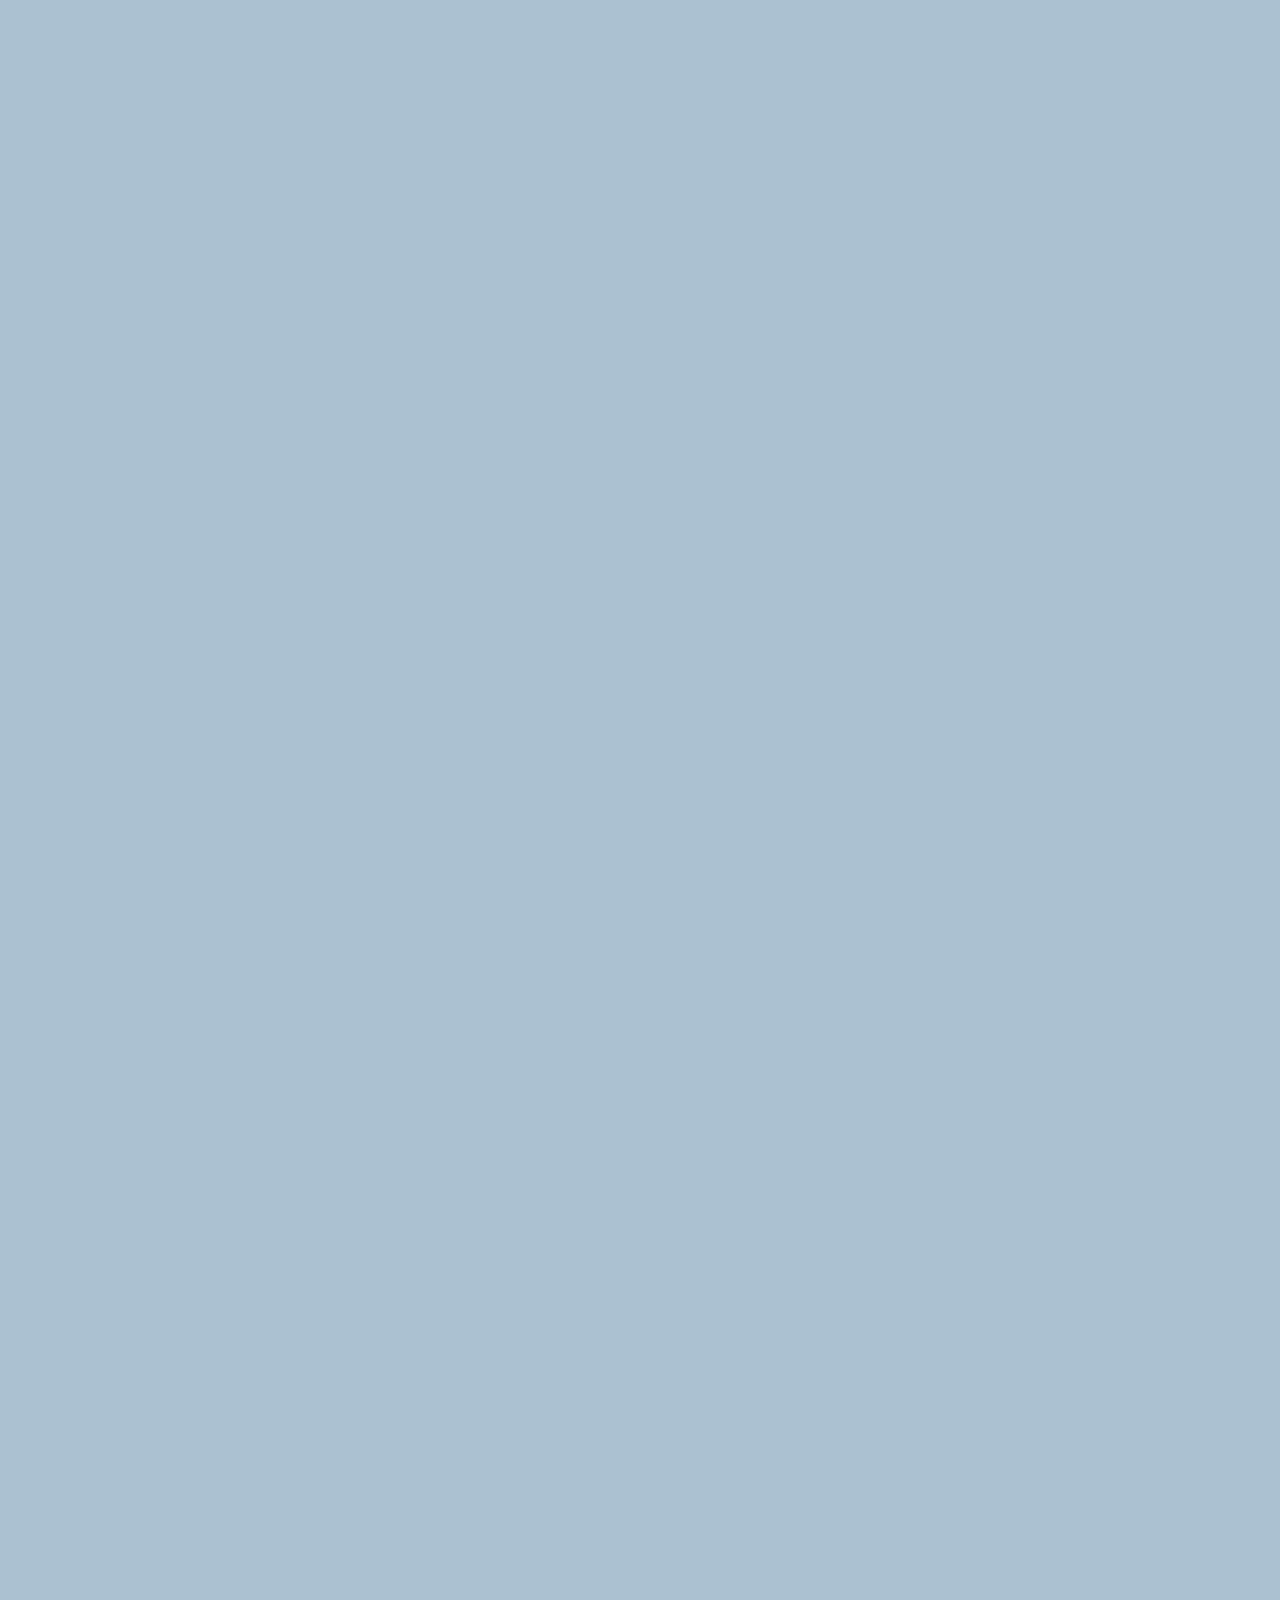
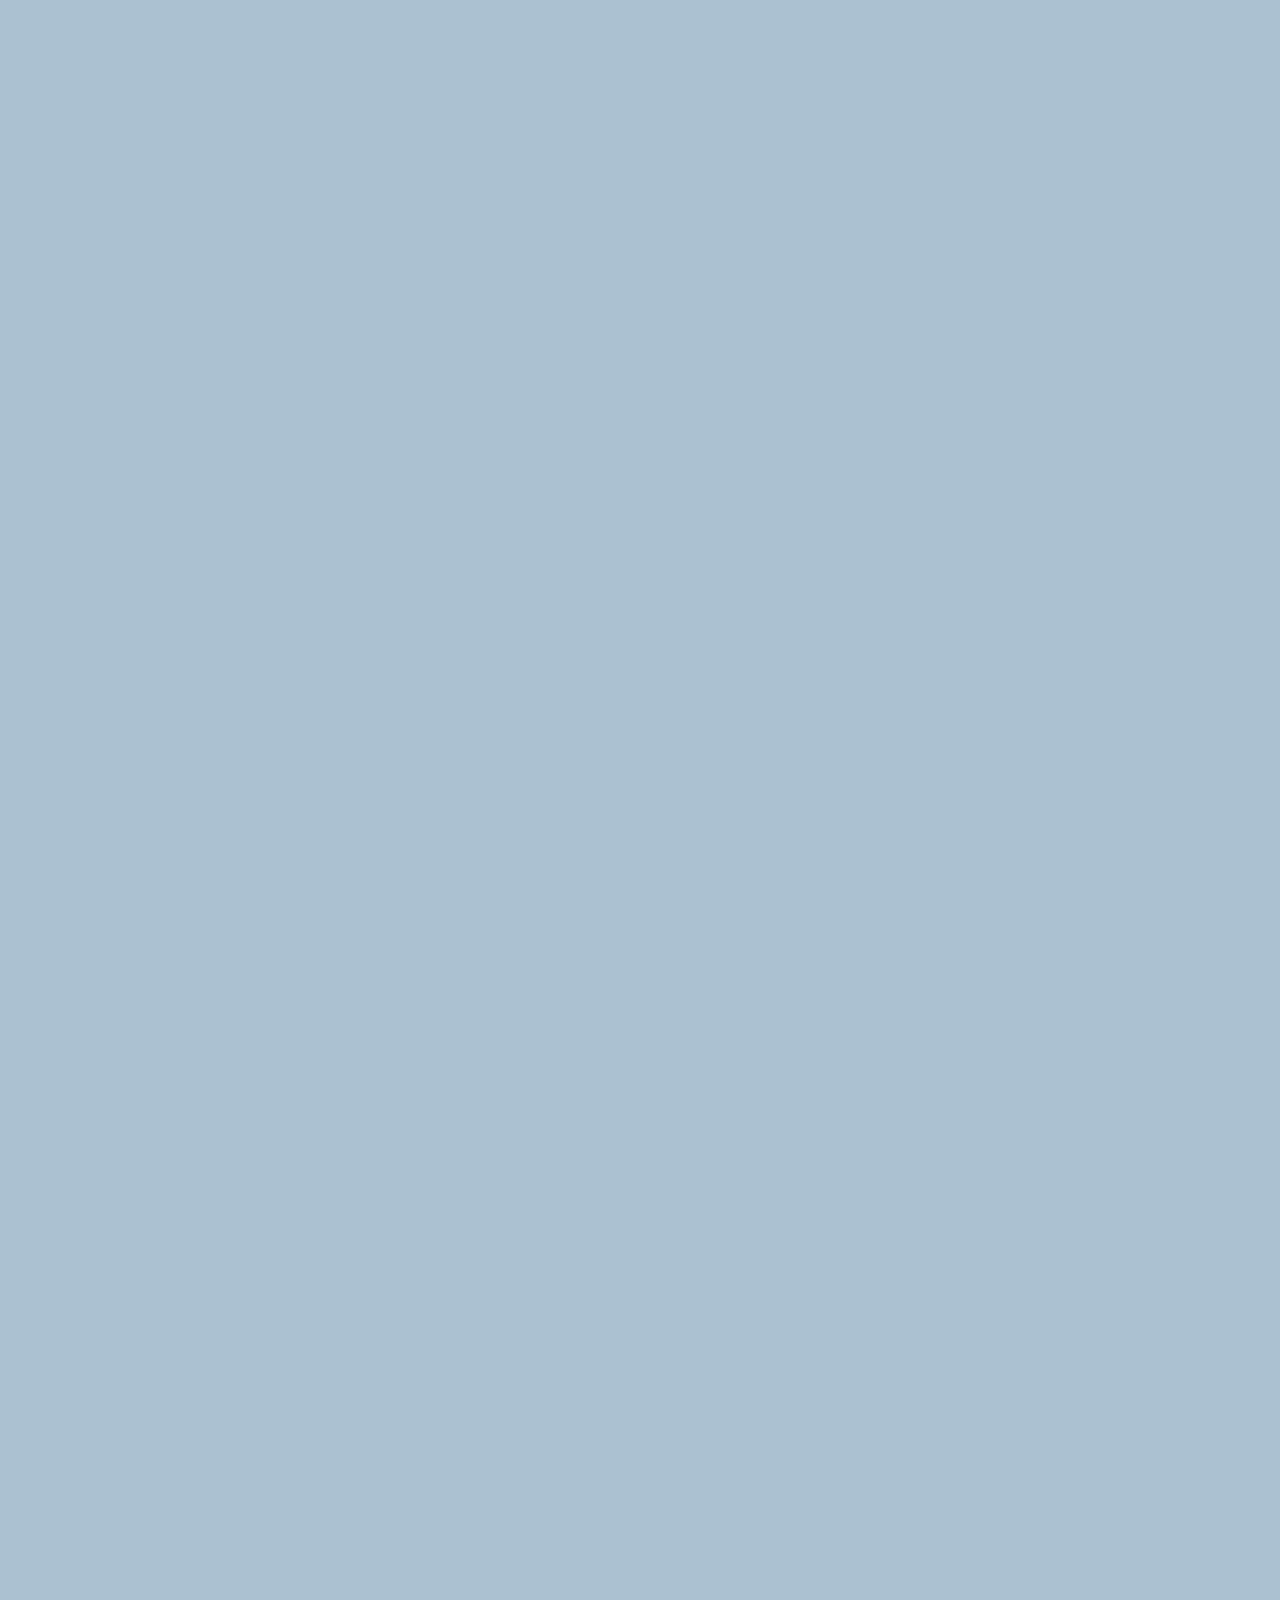
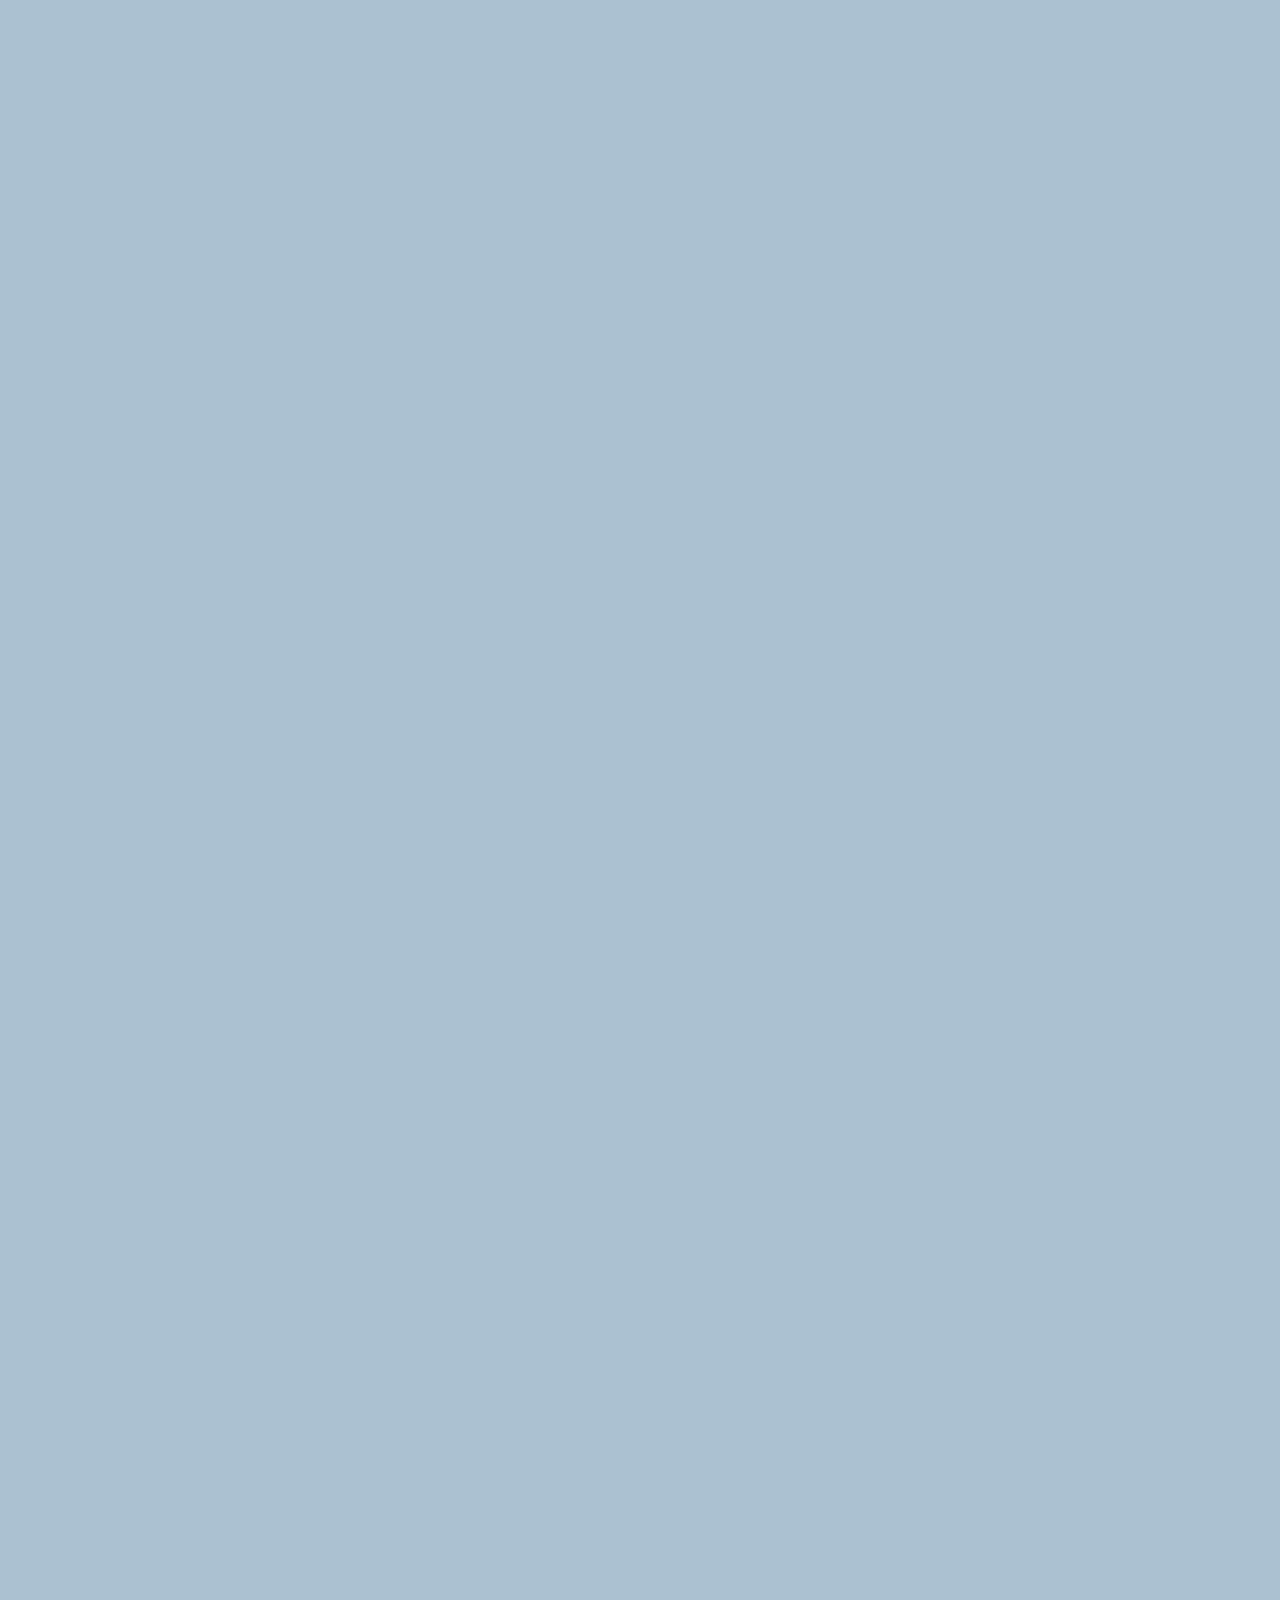
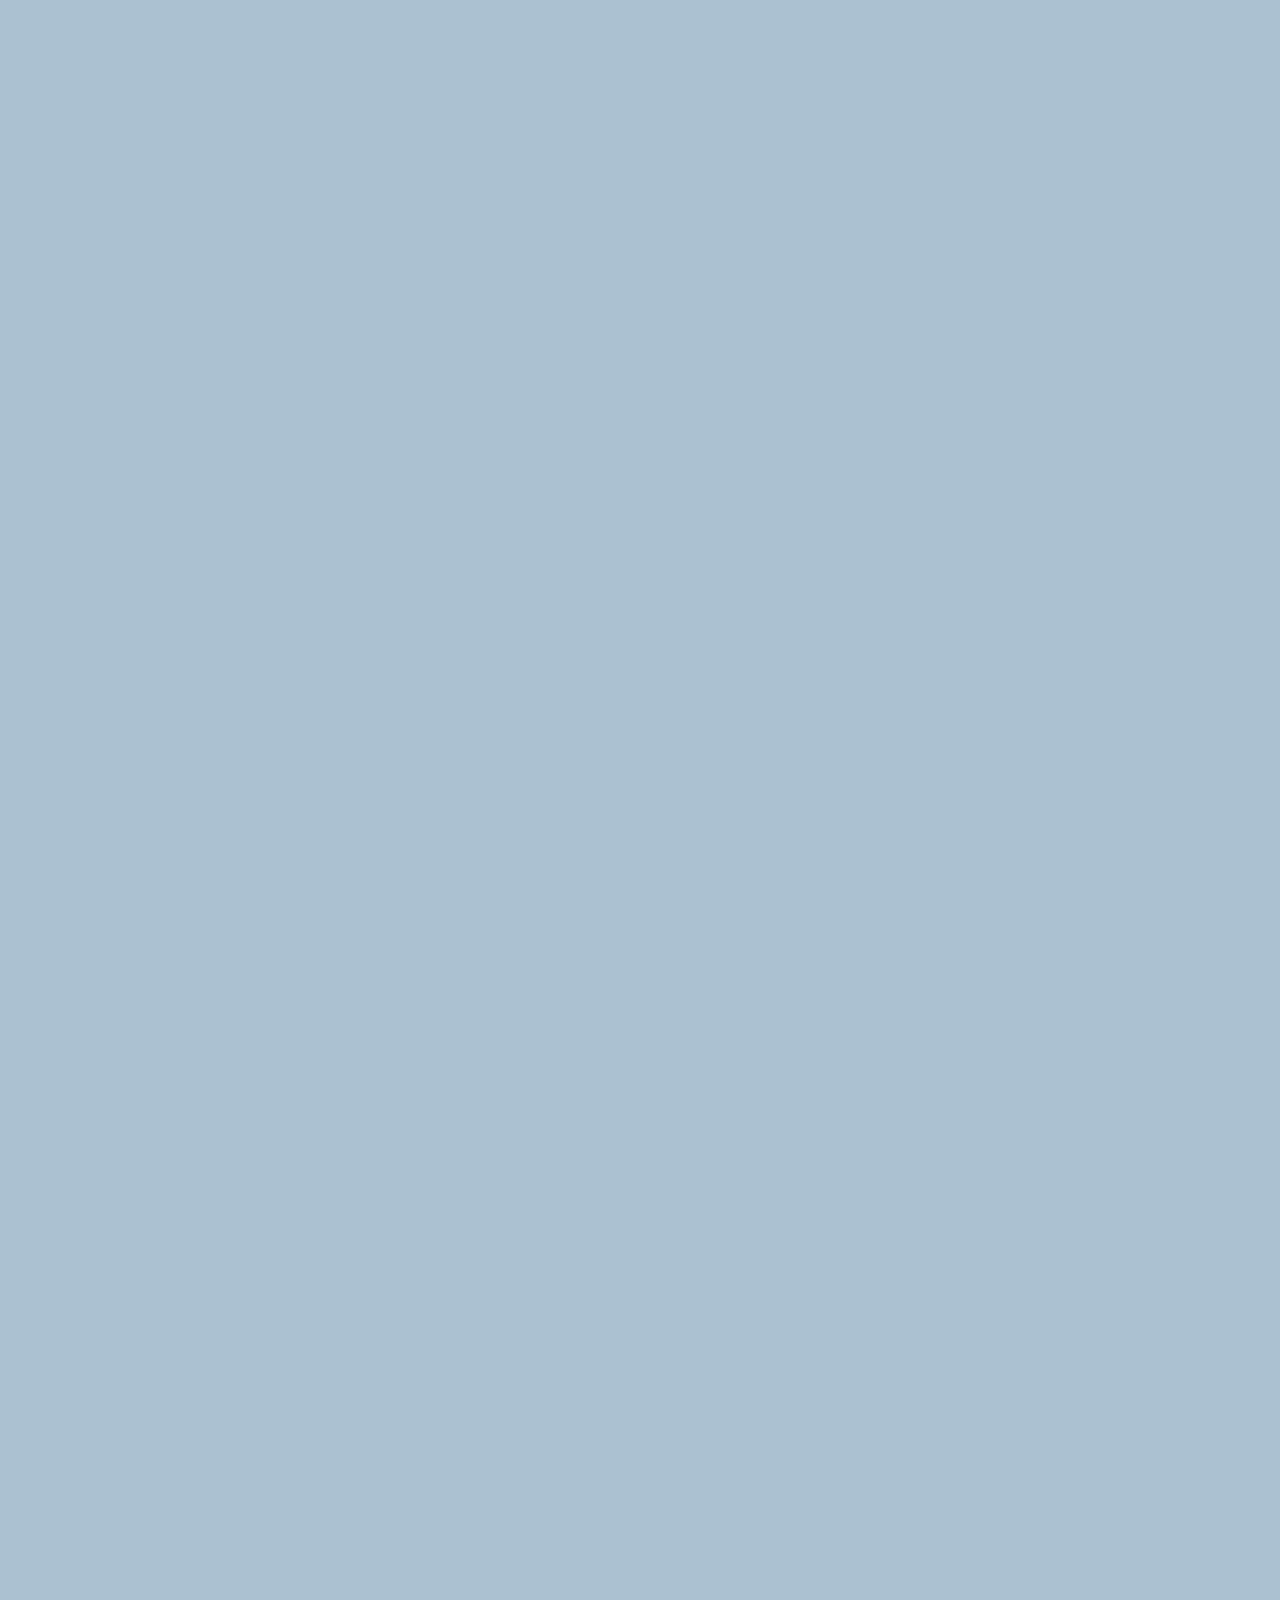
==== commit 02dfd2fd: "chat 키보드 만들기 - 1" ====
--- a/chat.html
+++ b/chat.html
@@ -50,7 +50,28 @@
           </div>
         </div>
       </div>
+      <div class="message-row message-row--own">
+        <div class="message-row__content">
+          <div class="message__info">
+            <span class="message__bubble">Hi! nice to meet you!</span>
+            <span class="message__time">21:27</span>
+          </div>
+        </div>
+      </div>
     </main>
+
+    <form class="reply">
+      <div class="reply__column">
+        <i class="far fa-plus-square fa-lg"></i>
+      </div>
+      <div class="reply__column">
+        <input type="text" placeholder="Write a message..." />
+        <i class="far fa-smile fa-lg"></i>
+        <button>
+          <i class="fas fa-arrow-up"></i>
+        </button>
+      </div>
+    </form>
 
     <script
       src="https://kit.fontawesome.com/6478f529f2.js"
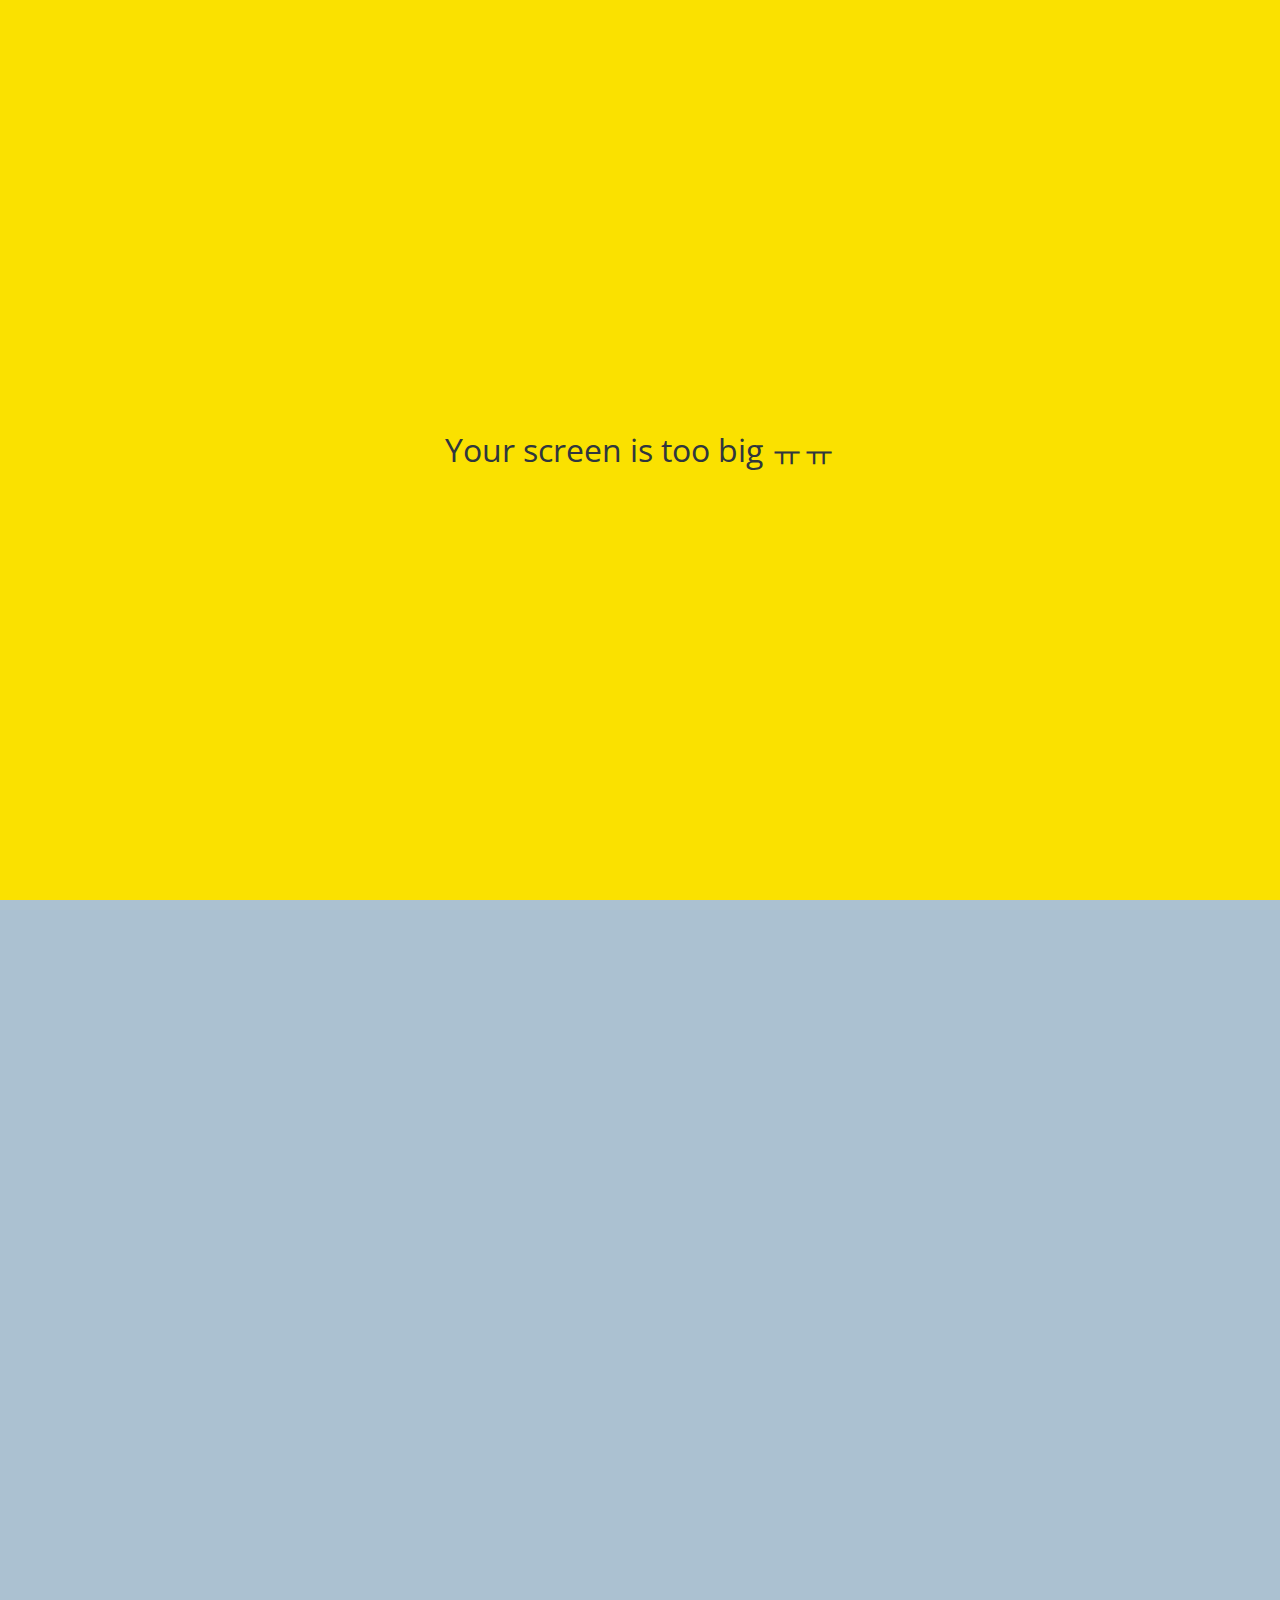
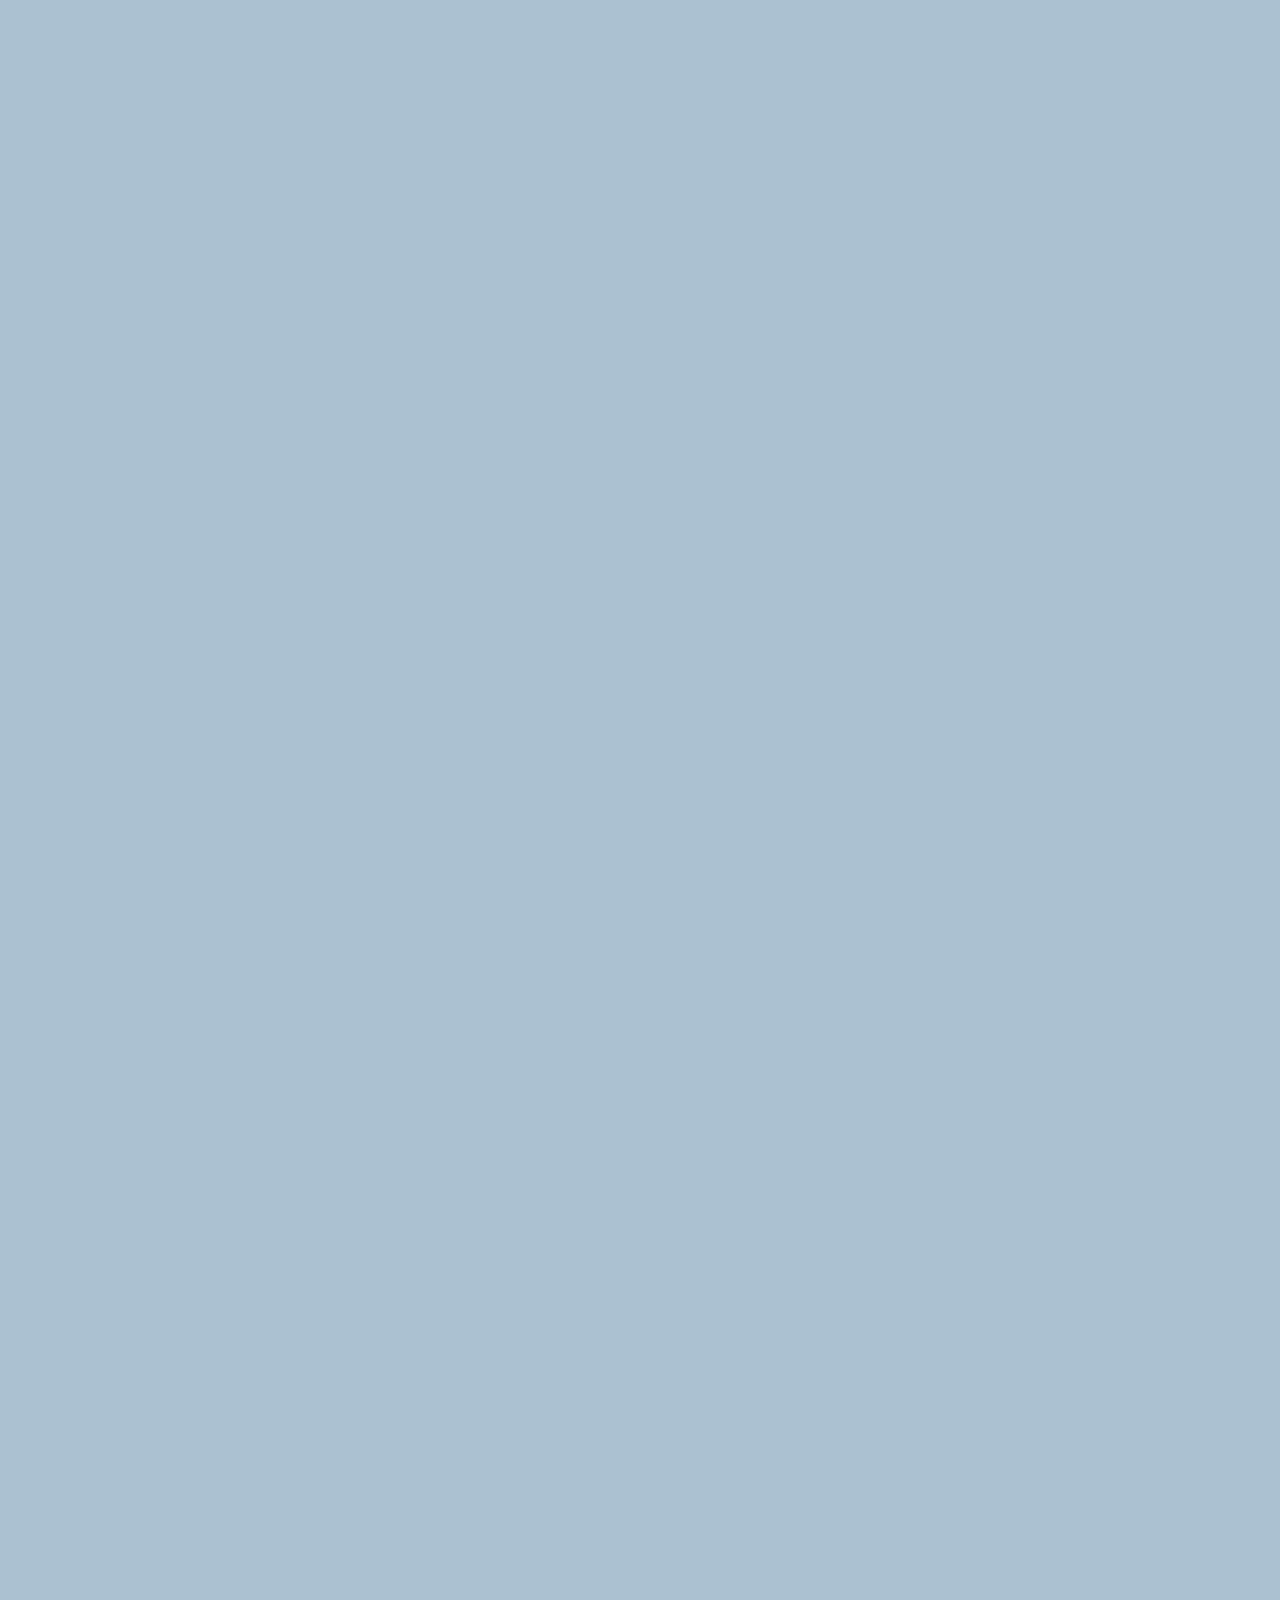
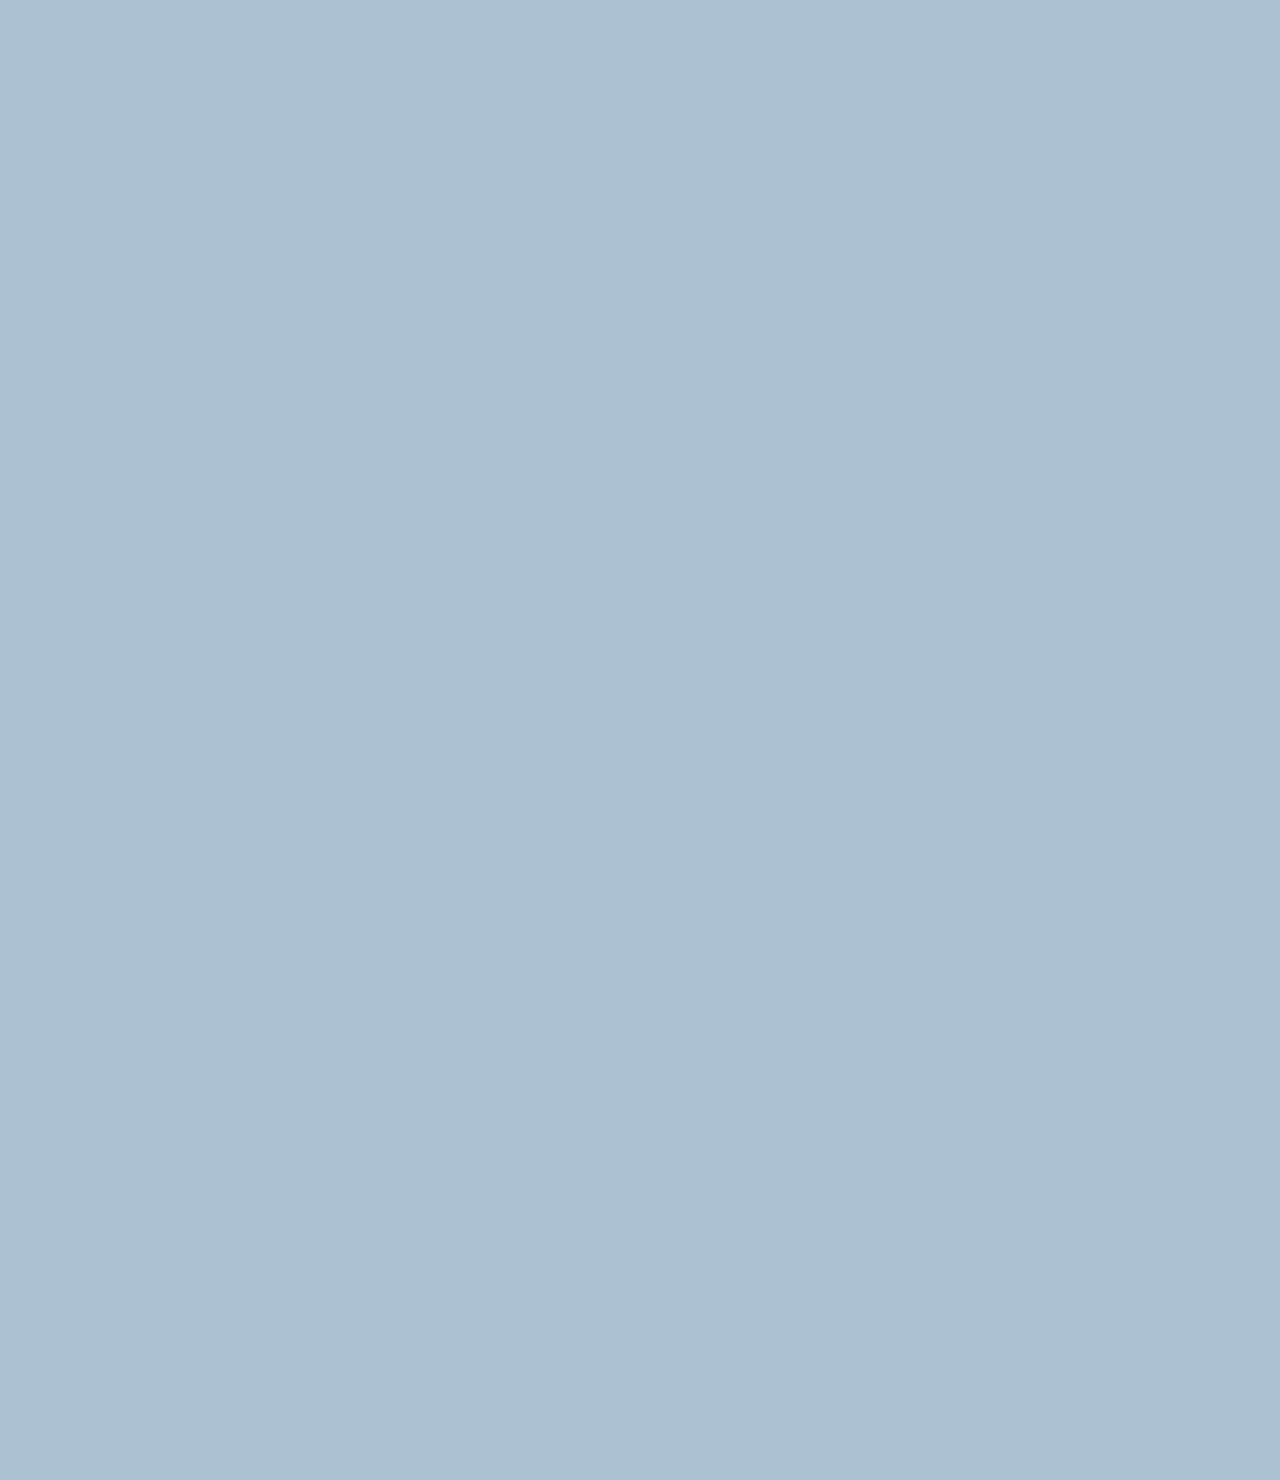
==== commit 8437192f: "No-mobile 추가" ====
--- a/chat.html
+++ b/chat.html
@@ -73,6 +73,10 @@
       </div>
     </form>
 
+    <div id="no-mobile">
+      <span>Your screen is too big ㅠㅠ</span>
+    </div>
+
     <script
       src="https://kit.fontawesome.com/6478f529f2.js"
       crossorigin="anonymous"
--- a/css/styles.css
+++ b/css/styles.css
@@ -10,6 +10,7 @@
 @import "components/user-component.css";
 @import "components/badge.css";
 @import "components/icon-row.css";
+@import "components/no-mobile.css";
 
 /* screens */
 @import "screens/login.css";
